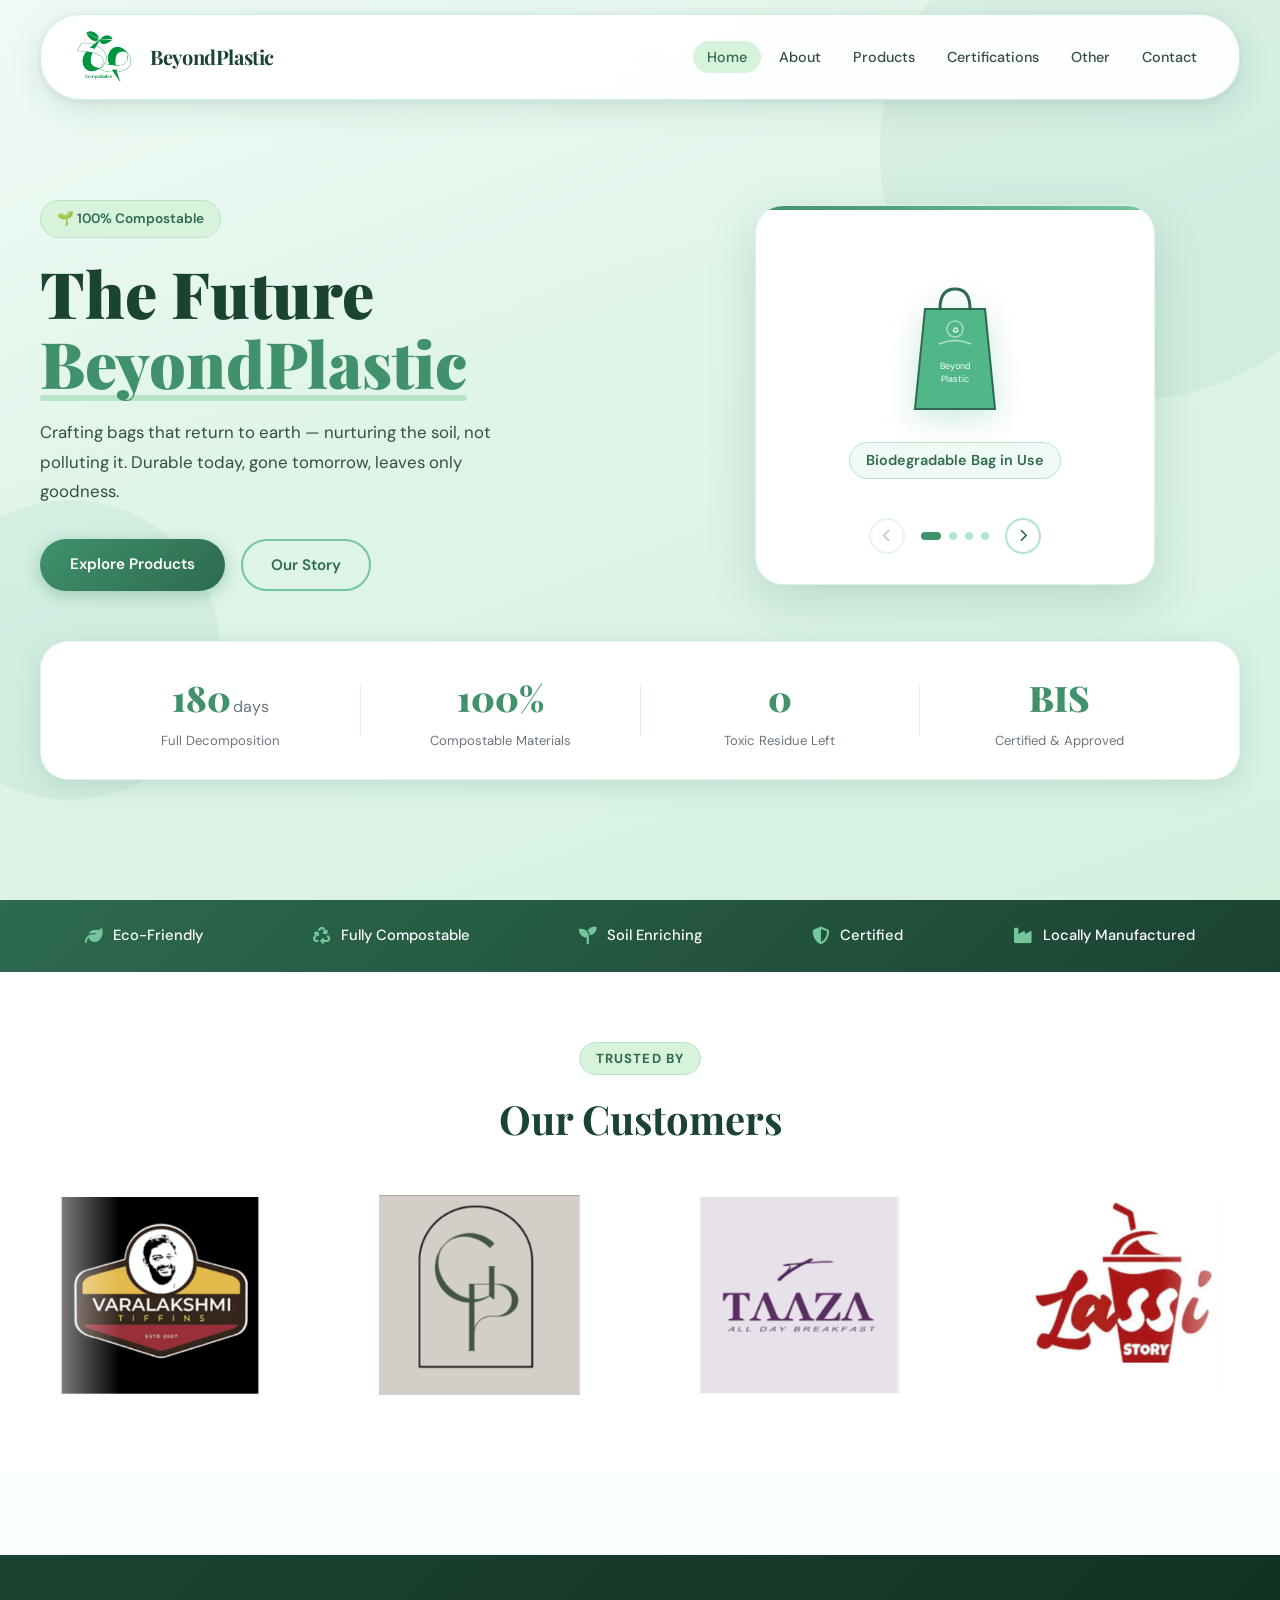
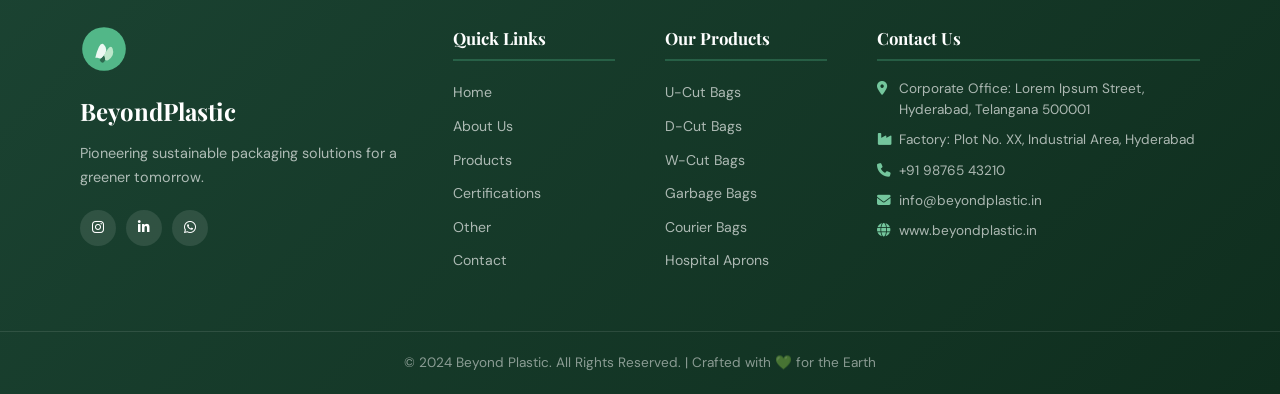
==== index.html @ a20b9568 "Readme Update" ====
<!DOCTYPE html>
<html lang="en">
<head>
  <meta charset="UTF-8" />
  <meta name="viewport" content="width=device-width, initial-scale=1.0"/>
  <title>BeyondPlastic – Compostable Bags</title>
  <link rel="stylesheet" href="css/style.css"/>
  <link rel="stylesheet" href="css/home.css"/>
  <link href="https://fonts.googleapis.com/css2?family=Playfair+Display:wght@400;700;900&family=DM+Sans:wght@300;400;500;600&display=swap" rel="stylesheet"/>
  <link rel="stylesheet" href="https://cdnjs.cloudflare.com/ajax/libs/font-awesome/6.5.0/css/all.min.css"/>
</head>
<body>

  <!-- FLOATING NAVBAR -->
  <nav class="navbar" id="navbar">
    <div class="nav-brand">
      <div class="nav-logo">
        <img src="../images/logo.png" alt="Beyond Plastic Logo" style="height:60px; width:auto; border-radius: 50%; "/>
      </div>
      <span class="nav-company-name">BeyondPlastic</span>
    </div>
    <ul class="nav-links">
      <li><a href="index.html" class="active">Home</a></li>
      <li><a href="pages/about.html">About</a></li>
      <li><a href="pages/products.html">Products</a></li>
      <li><a href="pages/certifications.html">Certifications</a></li>
      <li><a href="pages/other.html">Other</a></li>
      <li><a href="pages/contact.html">Contact</a></li>
    </ul>
    <div class="nav-hamburger" id="hamburger">
      <span></span><span></span><span></span>
    </div>
  </nav>

  <!-- HOME HERO + ANIMATION -->
  <section class="hero-section">
    <div class="hero-bg-shapes">
      <div class="shape shape1"></div>
      <div class="shape shape2"></div>
      <div class="shape shape3"></div>
    </div>

    <div class="hero-content">
      <div class="hero-text">
        <p class="hero-tag">🌱 100% Compostable</p>
        <h1 class="hero-title">The Future<br/><span>BeyondPlastic</span></h1>
        <p class="hero-sub">Crafting bags that return to earth — nurturing the soil, not polluting it. Durable today, gone tomorrow, leaves only goodness.</p>
        <div class="hero-cta">
          <a href="pages/products.html" class="btn-primary">Explore Products</a>
          <a href="pages/about.html" class="btn-outline">Our Story</a>
        </div>
      </div>

      <div class="hero-animation">
        <div class="anim-scene" id="animScene">
          <!-- Stage 1: Bag in use -->
          <div class="anim-stage stage-use" id="stage1">
            <div class="bag-wrapper">
              <svg class="bag-svg" viewBox="0 0 120 150" xmlns="http://www.w3.org/2000/svg">
                <path d="M30 40 L20 140 L100 140 L90 40 Z" fill="#52b788" stroke="#2d6a4f" stroke-width="2" rx="4"/>
                <path d="M45 40 Q45 20 60 20 Q75 20 75 40" fill="none" stroke="#2d6a4f" stroke-width="3" stroke-linecap="round"/>
                <text x="60" y="100" text-anchor="middle" font-size="9" fill="white" font-family="DM Sans">Beyond</text>
                <text x="60" y="113" text-anchor="middle" font-size="9" fill="white" font-family="DM Sans">Plastic</text>
                <path d="M44 75 Q60 68 76 75" fill="none" stroke="white" stroke-width="1.5" opacity="0.6"/>
                <circle cx="60" cy="60" r="8" fill="none" stroke="white" stroke-width="1.5" opacity="0.5"/>
                <text x="60" y="64" text-anchor="middle" font-size="8" fill="white">♻</text>
              </svg>
            </div>
            <p class="stage-label">Biodegradable Bag in Use</p>
          </div>

          <!-- Stage 2: Being buried/composted -->
          <div class="anim-stage stage-compost hidden" id="stage2">
            <div class="soil-scene">
              <div class="soil-top"></div>
              <div class="bag-buried">
                <svg viewBox="0 0 80 100" xmlns="http://www.w3.org/2000/svg" class="bag-small">
                  <path d="M20 25 L12 90 L68 90 L60 25 Z" fill="#52b788" opacity="0.7" stroke="#2d6a4f" stroke-width="1.5"/>
                  <path d="M30 25 Q30 12 40 12 Q50 12 50 25" fill="none" stroke="#2d6a4f" stroke-width="2"/>
                </svg>
              </div>
              <div class="soil-cover"></div>
              <div class="microbes">
                <span class="microbe">🦠</span>
                <span class="microbe">🦠</span>
                <span class="microbe">🦠</span>
              </div>
            </div>
            <p class="stage-label">Composting Underground…</p>
          </div>

          <!-- Stage 3: Breaking down -->
          <div class="anim-stage stage-break hidden" id="stage3">
            <div class="fragments-wrapper">
              <div class="fragment f1"></div>
              <div class="fragment f2"></div>
              <div class="fragment f3"></div>
              <div class="fragment f4"></div>
              <div class="fragment f5"></div>
              <div class="fragment f6"></div>
            </div>
            <p class="stage-label">Breaking Down Naturally</p>
          </div>

          <!-- Stage 4: Plant grows -->
          <div class="anim-stage stage-grow hidden" id="stage4">
            <div class="grow-scene">
              <div class="ground-strip"></div>
              <div class="plant-grow">
                <div class="stem"></div>
                <div class="leaf leaf-left"></div>
                <div class="leaf leaf-right"></div>
                <div class="leaf leaf-top"></div>
                <div class="flower"></div>
              </div>
              <div class="soil-particles">
                <span>🌍</span>
              </div>
            </div>
            <p class="stage-label">Nutrients Enrich the Soil 🌱</p>
          </div>

          <div class="anim-controls">
            <button class="anim-btn" id="animPrev" disabled><i class="fas fa-chevron-left"></i></button>
            <div class="anim-dots">
              <span class="dot active" data-stage="0"></span>
              <span class="dot" data-stage="1"></span>
              <span class="dot" data-stage="2"></span>
              <span class="dot" data-stage="3"></span>
            </div>
            <button class="anim-btn" id="animNext"><i class="fas fa-chevron-right"></i></button>
          </div>
        </div>
      </div>
    </div>

    <div class="hero-stats">
      <div class="stat">
        <span class="stat-num">180</span><span class="stat-unit">days</span>
        <p>Full Decomposition</p>
      </div>
      <div class="stat-divider"></div>
      <div class="stat">
        <span class="stat-num">100%</span>
        <p>Compostable Materials</p>
      </div>
      <div class="stat-divider"></div>
      <div class="stat">
        <span class="stat-num">0</span>
        <p>Toxic Residue Left</p>
      </div>
      <div class="stat-divider"></div>
      <div class="stat">
        <span class="stat-num">BIS</span>
        <p>Certified & Approved</p>
      </div>
    </div>
  </section>

  <!-- QUICK INTRO STRIP -->
  <section class="strip-section">
    <div class="strip-items">
      <div class="strip-item"><i class="fas fa-leaf"></i><span>Eco-Friendly</span></div>
      <div class="strip-item"><i class="fas fa-recycle"></i><span>Fully Compostable</span></div>
      <div class="strip-item"><i class="fas fa-seedling"></i><span>Soil Enriching</span></div>
      <div class="strip-item"><i class="fas fa-shield-alt"></i><span>Certified</span></div>
      <div class="strip-item"><i class="fas fa-industry"></i><span>Locally Manufactured</span></div>
    </div>
  </section>

  <!-- TRUSTED CUSTOMERS MARQUEE -->
  <!--
  =====================================================================
  HOW TO ADD CUSTOMER LOGOS:
  =====================================================================
  1. Save your customer logo image to: images/customers/
     (Create this folder inside your beyond-plastic/images/ folder)

  2. Copy ONE of the logo-item blocks below and paste it inside BOTH
     .marquee-track divs (the section uses two identical tracks
     side-by-side so the scroll loops seamlessly).

  TEMPLATE:
  <div class="logo-item">
    <img src="images/customers/YOUR-LOGO.png" alt="Customer Name"/>
  </div>

  3. Paste the same block in both .marquee-track divs.
     No other code changes needed — the scroll adjusts automatically.
  =====================================================================
  -->
  <section class="customers-section">
    <div class="customers-header">
      <span class="customers-tag">Trusted By</span>
      <h2>Our Customers</h2>
    </div>

    <div class="marquee-wrapper">
      <!-- Fade edges -->
      <div class="marquee-fade marquee-fade-left"></div>
      <div class="marquee-fade marquee-fade-right"></div>

      <div class="marquee-viewport">
        <!-- Track 1 -->
        <div class="marquee-track" id="marqueeTrack1">
          <div class="logo-item"><img src="./images/customers/Screenshot 2026-03-14 at 9.10.25 PM.png" alt="Customer 1" onerror="this.closest('.logo-item').querySelector('.logo-fallback').style.display='flex'; this.style.display='none'"/><div class="logo-fallback">Customer 1</div></div>
          <div class="logo-item"><img src="./images/customers/Screenshot 2026-03-15 at 11.33.48 AM.png" alt="Customer 2" onerror="this.closest('.logo-item').querySelector('.logo-fallback').style.display='flex'; this.style.display='none'"/><div class="logo-fallback">Customer 2</div></div>
          <div class="logo-item"><img src="./images/customers/Screenshot 2026-03-15 at 11.33.56 AM.png" alt="Customer 3" onerror="this.closest('.logo-item').querySelector('.logo-fallback').style.display='flex'; this.style.display='none'"/><div class="logo-fallback">Customer 3</div></div>
          <div class="logo-item"><img src="./images/customers/Screenshot 2026-03-15 at 11.34.05 AM.png" alt="Customer 4" onerror="this.closest('.logo-item').querySelector('.logo-fallback').style.display='flex'; this.style.display='none'"/><div class="logo-fallback">Customer 4</div></div>
          <div class="logo-item"><img src="images/customers/customer-5.png" alt="Customer 5" onerror="this.closest('.logo-item').querySelector('.logo-fallback').style.display='flex'; this.style.display='none'"/><div class="logo-fallback">Customer 5</div></div>
          <!-- <div class="logo-item"><img src="images/customers/customer-6.png" alt="Customer 6" onerror="this.closest('.logo-item').querySelector('.logo-fallback').style.display='flex'; this.style.display='none'"/><div class="logo-fallback">Customer 6</div></div>
          <div class="logo-item"><img src="images/customers/customer-7.png" alt="Customer 7" onerror="this.closest('.logo-item').querySelector('.logo-fallback').style.display='flex'; this.style.display='none'"/><div class="logo-fallback">Customer 7</div></div>
          <div class="logo-item"><img src="images/customers/customer-8.png" alt="Customer 8" onerror="this.closest('.logo-item').querySelector('.logo-fallback').style.display='flex'; this.style.display='none'"/><div class="logo-fallback">Customer 8</div></div> -->
        </div>
        <!-- Track 2 (duplicate for seamless loop) -->
        <div class="marquee-track" id="marqueeTrack2" aria-hidden="true">
          <div class="logo-item"><img src="./images/customers/Screenshot 2026-03-14 at 9.10.25 PM.png" alt="Customer 1" onerror="this.closest('.logo-item').querySelector('.logo-fallback').style.display='flex'; this.style.display='none'"/><div class="logo-fallback">Customer 1</div></div>
          <div class="logo-item"><img src="./images/customers/Screenshot 2026-03-15 at 11.33.48 AM.png" alt="Customer 2" onerror="this.closest('.logo-item').querySelector('.logo-fallback').style.display='flex'; this.style.display='none'"/><div class="logo-fallback">Customer 2</div></div>
          <div class="logo-item"><img src="./images/customers/Screenshot 2026-03-15 at 11.33.56 AM.png" alt="Customer 3" onerror="this.closest('.logo-item').querySelector('.logo-fallback').style.display='flex'; this.style.display='none'"/><div class="logo-fallback">Customer 3</div></div>
          <div class="logo-item"><img src="./images/customers/Screenshot 2026-03-15 at 11.34.05 AM.png" alt="Customer 4" onerror="this.closest('.logo-item').querySelector('.logo-fallback').style.display='flex'; this.style.display='none'"/><div class="logo-fallback">Customer 4</div></div>
          <div class="logo-item"><img src="images/customers/customer-5.png" alt="Customer 5" onerror="this.closest('.logo-item').querySelector('.logo-fallback').style.display='flex'; this.style.display='none'"/><div class="logo-fallback">Customer 5</div></div>
          <!-- <div class="logo-item"><img src="images/customers/customer-6.png" alt="Customer 6" onerror="this.closest('.logo-item').querySelector('.logo-fallback').style.display='flex'; this.style.display='none'"/><div class="logo-fallback">Customer 6</div></div>
          <div class="logo-item"><img src="images/customers/customer-7.png" alt="Customer 7" onerror="this.closest('.logo-item').querySelector('.logo-fallback').style.display='flex'; this.style.display='none'"/><div class="logo-fallback">Customer 7</div></div>
          <div class="logo-item"><img src="images/customers/customer-8.png" alt="Customer 8" onerror="this.closest('.logo-item').querySelector('.logo-fallback').style.display='flex'; this.style.display='none'"/><div class="logo-fallback">Customer 8</div></div> -->
        </div>
      </div>
    </div>
  </section>

  <!-- FOOTER -->
  <footer class="footer">
    <div class="footer-inner">
      <div class="footer-brand">
        <div class="footer-logo">
          <svg viewBox="0 0 44 44" fill="none" xmlns="http://www.w3.org/2000/svg">
            <circle cx="22" cy="22" r="20" fill="#52b788"/>
            <path d="M14 30 Q18 14 22 18 Q26 22 22 28 Q20 32 16 30" fill="#fff" opacity="0.9"/>
            <path d="M22 28 Q28 16 30 22 Q32 28 26 32 Q22 34 22 28" fill="#d8f3dc" opacity="0.8"/>
            <path d="M18 32 Q20 36 22 34 Q24 32 22 28" fill="#2d6a4f"/>
          </svg>
        </div>
        <h3>BeyondPlastic</h3>
        <p>Pioneering sustainable packaging solutions for a greener tomorrow.</p>
        <div class="footer-social">
          <!-- <a href="#"><i class="fab fa-facebook-f"></i></a> -->
          <a href="#"><i class="fab fa-instagram"></i></a>
          <a href="#"><i class="fab fa-linkedin-in"></i></a>
          <a href="#"><i class="fab fa-whatsapp"></i></a>
        </div>
      </div>

      <div class="footer-links">
        <h4>Quick Links</h4>
        <ul>
          <li><a href="index.html">Home</a></li>
          <li><a href="pages/about.html">About Us</a></li>
          <li><a href="pages/products.html">Products</a></li>
          <li><a href="pages/certifications.html">Certifications</a></li>
          <li><a href="pages/other.html">Other</a></li>
          <li><a href="pages/contact.html">Contact</a></li>
        </ul>
      </div>

      <div class="footer-products">
        <h4>Our Products</h4>
        <ul>
          <li><a href="pages/products.html">U-Cut Bags</a></li>
          <li><a href="pages/products.html">D-Cut Bags</a></li>
          <li><a href="pages/products.html">W-Cut Bags</a></li>
          <li><a href="pages/products.html">Garbage Bags</a></li>
          <li><a href="pages/products.html">Courier Bags</a></li>
          <li><a href="pages/products.html">Hospital Aprons</a></li>
        </ul>
      </div>

      <div class="footer-contact">
        <h4>Contact Us</h4>
        <p><i class="fas fa-map-marker-alt"></i> Corporate Office: Lorem Ipsum Street, Hyderabad, Telangana 500001</p>
        <p><i class="fas fa-industry"></i> Factory: Plot No. XX, Industrial Area, Hyderabad</p>
        <p><i class="fas fa-phone"></i> +91 98765 43210</p>
        <p><i class="fas fa-envelope"></i> info@beyondplastic.in</p>
        <p><i class="fas fa-globe"></i> www.beyondplastic.in</p>
      </div>
    </div>
    <div class="footer-bottom">
      <p>© 2024 Beyond Plastic. All Rights Reserved. | Crafted with 💚 for the Earth</p>
    </div>
  </footer>

  <script src="js/main.js"></script>
  <script src="js/home-anim.js"></script>
</body>
</html>
---- css/style.css ----
/* =============================================
   BEYOND PLASTIC — Global Styles
   ============================================= */

:root {
  --green-dark:   #1b4332;
  --green-mid:    #2d6a4f;
  --green-main:   #40916c;
  --green-light:  #52b788;
  --green-pale:   #74c69d;
  --green-pastel: #b7e4c7;
  --green-bg:     #d8f3dc;
  --green-cream:  #f0faf4;
  --earth-brown:  #7c5c3a;
  --earth-light:  #c9a87c;
  --text-dark:    #1a2e1f;
  --text-mid:     #344e41;
  --text-light:   #6c757d;
  --white:        #ffffff;
  --off-white:    #f8fffe;
  --shadow-sm:    0 2px 8px rgba(45,106,79,0.12);
  --shadow-md:    0 6px 24px rgba(45,106,79,0.15);
  --shadow-lg:    0 16px 48px rgba(45,106,79,0.18);
  --radius-sm:    8px;
  --radius-md:    16px;
  --radius-lg:    28px;
  --radius-xl:    40px;
  --font-display: 'Playfair Display', serif;
  --font-body:    'DM Sans', sans-serif;
  --transition:   0.3s cubic-bezier(0.4, 0, 0.2, 1);
}

*, *::before, *::after { box-sizing: border-box; margin: 0; padding: 0; }

html { scroll-behavior: smooth; font-size: 16px; }

body {
  font-family: var(--font-body);
  color: var(--text-dark);
  background: var(--off-white);
  overflow-x: hidden;
  line-height: 1.6;
}

a { text-decoration: none; color: inherit; }
ul { list-style: none; }
img { max-width: 100%; display: block; }

/* =============================================
   FLOATING NAVBAR
   ============================================= */

.navbar {
  position: fixed;
  top: 14px;
  left: 50%;
  transform: translateX(-50%);
  width: calc(100% - 40px);
  max-width: 1200px;
  z-index: 1000;
  display: flex;
  align-items: center;
  justify-content: space-between;
  padding: 12px 28px;
  background: rgba(255, 255, 255, 0.92);
  backdrop-filter: blur(16px);
  -webkit-backdrop-filter: blur(16px);
  border-radius: var(--radius-xl);
  border: 1px solid rgba(82, 183, 136, 0.25);
  box-shadow: 0 8px 32px rgba(45,106,79,0.14), 0 2px 8px rgba(45,106,79,0.08);
  transition: var(--transition);
}

.navbar.scrolled {
  background: rgba(255, 255, 255, 0.97);
  box-shadow: var(--shadow-lg);
}

.nav-brand {
  display: flex;
  align-items: center;
  gap: 10px;
  flex-shrink: 0;
}

.nav-logo svg {
  width: 40px;
  height: 40px;
  filter: drop-shadow(0 2px 4px rgba(45,106,79,0.2));
}

.nav-company-name {
  font-family: var(--font-display);
  font-size: 1.25rem;
  font-weight: 700;
  color: var(--green-dark);
  letter-spacing: -0.02em;
  white-space: nowrap;
}

.nav-links {
  display: flex;
  align-items: center;
  gap: 4px;
}

.nav-links li a {
  font-size: 0.9rem;
  font-weight: 500;
  color: var(--text-mid);
  padding: 7px 14px;
  border-radius: 50px;
  transition: var(--transition);
  white-space: nowrap;
}

.nav-links li a:hover,
.nav-links li a.active {
  background: var(--green-bg);
  color: var(--green-mid);
}

.nav-hamburger {
  display: none;
  flex-direction: column;
  gap: 5px;
  cursor: pointer;
  padding: 4px;
}

.nav-hamburger span {
  display: block;
  width: 22px;
  height: 2px;
  background: var(--green-dark);
  border-radius: 2px;
  transition: var(--transition);
}

/* =============================================
   BUTTONS
   ============================================= */

.btn-primary {
  display: inline-block;
  background: linear-gradient(135deg, var(--green-main), var(--green-mid));
  color: white;
  padding: 13px 30px;
  border-radius: 50px;
  font-weight: 600;
  font-size: 0.95rem;
  box-shadow: 0 4px 16px rgba(64,145,108,0.4);
  transition: var(--transition);
  border: none;
  cursor: pointer;
}

.btn-primary:hover {
  transform: translateY(-2px);
  box-shadow: 0 8px 24px rgba(64,145,108,0.5);
}

.btn-outline {
  display: inline-block;
  background: transparent;
  color: var(--green-mid);
  padding: 12px 28px;
  border-radius: 50px;
  font-weight: 600;
  font-size: 0.95rem;
  border: 2px solid var(--green-pale);
  transition: var(--transition);
  cursor: pointer;
}

.btn-outline:hover {
  background: var(--green-bg);
  border-color: var(--green-main);
}

/* =============================================
   FOOTER
   ============================================= */

.footer {
  background: linear-gradient(135deg, var(--green-dark) 0%, #0f2e1e 100%);
  color: rgba(255,255,255,0.85);
  padding: 70px 0 0;
  margin-top: 80px;
}

.footer-inner {
  max-width: 1200px;
  margin: 0 auto;
  padding: 0 40px;
  display: grid;
  grid-template-columns: 2fr 1fr 1fr 2fr;
  gap: 50px;
}

.footer-brand .footer-logo svg {
  width: 48px;
  height: 48px;
  margin-bottom: 12px;
}

.footer-brand h3 {
  font-family: var(--font-display);
  font-size: 1.5rem;
  color: white;
  margin-bottom: 10px;
}

.footer-brand p {
  font-size: 0.9rem;
  line-height: 1.7;
  color: rgba(255,255,255,0.65);
  margin-bottom: 20px;
}

.footer-social {
  display: flex;
  gap: 10px;
}

.footer-social a {
  width: 36px;
  height: 36px;
  border-radius: 50%;
  background: rgba(255,255,255,0.1);
  display: flex;
  align-items: center;
  justify-content: center;
  color: white;
  font-size: 0.85rem;
  transition: var(--transition);
}

.footer-social a:hover {
  background: var(--green-light);
  transform: translateY(-2px);
}

.footer-links h4, .footer-products h4, .footer-contact h4 {
  font-family: var(--font-display);
  font-size: 1.05rem;
  color: white;
  margin-bottom: 18px;
  padding-bottom: 8px;
  border-bottom: 2px solid rgba(82,183,136,0.3);
}

.footer-links ul li, .footer-products ul li {
  margin-bottom: 8px;
}

.footer-links ul li a, .footer-products ul li a {
  font-size: 0.88rem;
  color: rgba(255,255,255,0.65);
  transition: var(--transition);
}

.footer-links ul li a:hover, .footer-products ul li a:hover {
  color: var(--green-pale);
  padding-left: 4px;
}

.footer-contact p {
  font-size: 0.85rem;
  color: rgba(255,255,255,0.65);
  margin-bottom: 10px;
  display: flex;
  gap: 8px;
  align-items: flex-start;
  line-height: 1.5;
}

.footer-contact p i {
  color: var(--green-pale);
  margin-top: 3px;
  flex-shrink: 0;
  width: 14px;
}

.footer-bottom {
  margin-top: 50px;
  padding: 20px 40px;
  text-align: center;
  border-top: 1px solid rgba(255,255,255,0.1);
  font-size: 0.85rem;
  color: rgba(255,255,255,0.5);
}

/* =============================================
   SECTION SEPARATOR
   ============================================= */

.section-separator {
  text-align: center;
  padding: 60px 20px 10px;
  position: relative;
}

.section-separator::before,
.section-separator::after {
  content: '';
  position: absolute;
  top: 50%;
  width: 35%;
  height: 1px;
  background: linear-gradient(to right, transparent, var(--green-pale));
}

.section-separator::before { left: 0; }
.section-separator::after {
  right: 0;
  background: linear-gradient(to left, transparent, var(--green-pale));
}

.section-separator h2 {
  font-family: var(--font-display);
  font-size: clamp(1.8rem, 4vw, 2.8rem);
  color: var(--green-dark);
  position: relative;
  display: inline-block;
}

.section-separator h2 span {
  color: var(--green-main);
}

/* =============================================
   PAGE HEADER (for inner pages)
   ============================================= */

.page-header {
  padding: 140px 40px 60px;
  text-align: center;
  background: linear-gradient(160deg, var(--green-cream) 0%, #e8f8f0 100%);
  position: relative;
  overflow: hidden;
}

.page-header::before {
  content: '';
  position: absolute;
  top: -60px; right: -60px;
  width: 300px; height: 300px;
  border-radius: 50%;
  background: radial-gradient(circle, rgba(82,183,136,0.12), transparent 70%);
}

.page-header h1 {
  font-family: var(--font-display);
  font-size: clamp(2rem, 5vw, 3.5rem);
  color: var(--green-dark);
  margin-bottom: 14px;
}

.page-header p {
  font-size: 1.05rem;
  color: var(--text-light);
  max-width: 560px;
  margin: 0 auto;
}

/* =============================================
   RESPONSIVE
   ============================================= */

@media (max-width: 900px) {
  .navbar { padding: 12px 20px; }
  .nav-links { display: none; position: absolute; top: calc(100% + 12px); left: 0; right: 0;
    background: white; border-radius: var(--radius-md); box-shadow: var(--shadow-md);
    flex-direction: column; padding: 16px; gap: 4px; border: 1px solid var(--green-bg); }
  .nav-links.open { display: flex; }
  .nav-hamburger { display: flex; }
  .footer-inner { grid-template-columns: 1fr 1fr; gap: 30px; }
}

@media (max-width: 600px) {
  .footer-inner { grid-template-columns: 1fr; }
  .page-header { padding: 120px 24px 40px; }
}
---- css/home.css ----
/* =============================================
   HOME PAGE STYLES
   ============================================= */

.hero-section {
  min-height: 100vh;
  display: flex;
  flex-direction: column;
  justify-content: center;
  background: linear-gradient(160deg, #f0faf4 0%, #e0f5ea 40%, #d4f1e0 100%);
  padding: 120px 40px 40px;
  position: relative;
  overflow: hidden;
}

.hero-bg-shapes { position: absolute; inset: 0; pointer-events: none; }

.shape {
  position: absolute;
  border-radius: 50%;
  opacity: 0.07;
  background: var(--green-main);
  animation: floatShape 8s ease-in-out infinite;
}

.shape1 { width: 500px; height: 500px; top: -100px; right: -100px; animation-delay: 0s; }
.shape2 { width: 300px; height: 300px; bottom: 100px; left: -80px; animation-delay: 3s; }
.shape3 { width: 200px; height: 200px; top: 40%; right: 20%; animation-delay: 6s; }

@keyframes floatShape {
  0%, 100% { transform: translateY(0) scale(1); }
  50% { transform: translateY(-20px) scale(1.04); }
}

.hero-content {
  max-width: 1200px;
  margin: 0 auto;
  width: 100%;
  display: grid;
  grid-template-columns: 1fr 1fr;
  gap: 60px;
  align-items: center;
}

.hero-tag {
  display: inline-flex;
  align-items: center;
  gap: 8px;
  background: var(--green-bg);
  color: var(--green-mid);
  padding: 7px 16px;
  border-radius: 50px;
  font-size: 0.85rem;
  font-weight: 600;
  margin-bottom: 20px;
  border: 1px solid var(--green-pastel);
  animation: fadeInUp 0.6s ease both;
}

.hero-title {
  font-family: var(--font-display);
  font-size: clamp(2.5rem, 5vw, 4rem);
  font-weight: 900;
  color: var(--green-dark);
  line-height: 1.1;
  margin-bottom: 20px;
  animation: fadeInUp 0.6s ease 0.1s both;
}

.hero-title span {
  color: var(--green-main);
  position: relative;
}

.hero-title span::after {
  content: '';
  position: absolute;
  bottom: 4px;
  left: 0;
  width: 100%;
  height: 6px;
  background: var(--green-pastel);
  z-index: -1;
  border-radius: 3px;
}

.hero-sub {
  font-size: 1.05rem;
  color: var(--text-mid);
  line-height: 1.75;
  margin-bottom: 32px;
  max-width: 480px;
  animation: fadeInUp 0.6s ease 0.2s both;
}

.hero-cta {
  display: flex;
  gap: 16px;
  flex-wrap: wrap;
  animation: fadeInUp 0.6s ease 0.3s both;
}

/* =============================================
   ANIMATION SCENE
   ============================================= */

.hero-animation {
  display: flex;
  justify-content: center;
  align-items: center;
  animation: fadeInUp 0.8s ease 0.2s both;
}

.anim-scene {
  background: white;
  border-radius: var(--radius-lg);
  padding: 40px 30px 30px;
  box-shadow: var(--shadow-lg);
  width: 100%;
  max-width: 400px;
  min-height: 380px;
  display: flex;
  flex-direction: column;
  align-items: center;
  justify-content: space-between;
  border: 1px solid rgba(82,183,136,0.2);
  position: relative;
  overflow: hidden;
}

.anim-scene::before {
  content: '';
  position: absolute;
  top: 0; left: 0; right: 0;
  height: 4px;
  background: linear-gradient(90deg, var(--green-main), var(--green-pale), var(--green-main));
  background-size: 200% 100%;
  animation: shimmer 2s linear infinite;
}

@keyframes shimmer {
  0% { background-position: 200% 0; }
  100% { background-position: -200% 0; }
}

.anim-stage {
  width: 100%;
  flex: 1;
  display: flex;
  flex-direction: column;
  align-items: center;
  justify-content: center;
  gap: 16px;
  animation: stageIn 0.5s ease both;
}

.anim-stage.hidden { display: none; }

@keyframes stageIn {
  from { opacity: 0; transform: scale(0.92); }
  to { opacity: 1; transform: scale(1); }
}

.stage-label {
  font-size: 0.9rem;
  font-weight: 600;
  color: var(--green-mid);
  text-align: center;
  background: var(--green-cream);
  padding: 6px 16px;
  border-radius: 50px;
  border: 1px solid var(--green-pastel);
}

/* Stage 1 — Bag */
.bag-wrapper { animation: bagFloat 2.5s ease-in-out infinite; }

@keyframes bagFloat {
  0%, 100% { transform: translateY(0); }
  50% { transform: translateY(-10px); }
}

.bag-svg { width: 120px; height: 150px; filter: drop-shadow(0 8px 16px rgba(82,183,136,0.3)); }

/* Stage 2 — Composting */
.soil-scene {
  width: 220px;
  height: 180px;
  position: relative;
  display: flex;
  flex-direction: column;
  align-items: center;
}

.soil-top {
  width: 220px;
  height: 20px;
  background: linear-gradient(#7c5c3a, #5a3e28);
  border-radius: 10px 10px 0 0;
}

.bag-buried {
  width: 220px;
  height: 100px;
  background: linear-gradient(#6b4c32, #4a2f1a);
  display: flex;
  align-items: center;
  justify-content: center;
  position: relative;
}

.bag-small { width: 70px; opacity: 0.8; animation: pulseBag 1.5s ease-in-out infinite; }

@keyframes pulseBag { 0%,100%{opacity:0.8;transform:scale(1)} 50%{opacity:0.4;transform:scale(0.9)} }

.soil-cover {
  width: 220px;
  height: 20px;
  background: linear-gradient(#4a2f1a, #2d1a0a);
  border-radius: 0 0 10px 10px;
}

.microbes {
  display: flex;
  gap: 20px;
  margin-top: 12px;
  animation: microbeWiggle 1.2s ease-in-out infinite;
}

.microbe { font-size: 1.4rem; }
@keyframes microbeWiggle {
  0%,100%{transform:translateY(0) rotate(0)} 25%{transform:translateY(-4px) rotate(-10deg)} 75%{transform:translateY(-4px) rotate(10deg)}
}

/* Stage 3 — Fragments */
.fragments-wrapper {
  width: 200px;
  height: 160px;
  position: relative;
}

.fragment {
  position: absolute;
  background: var(--green-light);
  border-radius: var(--radius-sm);
  animation: fragmentFly 2s ease-in-out infinite;
}

.f1 { width: 50px; height: 60px; top: 20px; left: 20px; animation-delay: 0s; opacity: 0.9; }
.f2 { width: 35px; height: 45px; top: 10px; right: 30px; animation-delay: 0.3s; opacity: 0.7; background: var(--green-pale); }
.f3 { width: 28px; height: 35px; bottom: 30px; left: 50px; animation-delay: 0.6s; opacity: 0.5; }
.f4 { width: 20px; height: 25px; top: 60px; right: 20px; animation-delay: 0.9s; opacity: 0.4; }
.f5 { width: 14px; height: 18px; bottom: 20px; right: 60px; animation-delay: 1.2s; opacity: 0.3; }
.f6 { width: 10px; height: 12px; top: 80px; left: 90px; animation-delay: 1.5s; opacity: 0.2; }

@keyframes fragmentFly {
  0%,100% { transform: translateY(0) rotate(0); }
  33% { transform: translateY(-8px) rotate(5deg) scale(0.95); }
  66% { transform: translateY(4px) rotate(-3deg) scale(1.02); }
}

/* Stage 4 — Plant */
.grow-scene {
  width: 200px;
  height: 180px;
  display: flex;
  flex-direction: column;
  align-items: center;
  justify-content: flex-end;
  position: relative;
}

.ground-strip {
  width: 200px;
  height: 24px;
  background: linear-gradient(to bottom, #7c5c3a, #5a3e28);
  border-radius: 12px;
  position: absolute;
  bottom: 0;
}

.plant-grow {
  position: absolute;
  bottom: 20px;
  display: flex;
  flex-direction: column;
  align-items: center;
}

.stem {
  width: 6px;
  height: 80px;
  background: linear-gradient(to top, #40916c, #52b788);
  border-radius: 3px;
  animation: stemGrow 1s ease-out both;
  transform-origin: bottom center;
}

@keyframes stemGrow {
  from { transform: scaleY(0); }
  to { transform: scaleY(1); }
}

.leaf {
  position: absolute;
  width: 34px;
  height: 22px;
  background: linear-gradient(135deg, #52b788, #74c69d);
  border-radius: 50% 10% 50% 10%;
  animation: leafAppear 0.5s ease both;
}

.leaf-left { left: -36px; bottom: 30px; transform: rotate(-30deg); animation-delay: 0.4s; }
.leaf-right { right: -36px; bottom: 20px; transform: rotate(30deg) scaleX(-1); animation-delay: 0.6s; }
.leaf-top { bottom: 50px; left: -16px; transform: rotate(-15deg); animation-delay: 0.8s; width: 28px; height: 18px; }

@keyframes leafAppear {
  from { opacity: 0; transform: scale(0) rotate(-60deg); }
  to { opacity: 1; }
}

.flower {
  position: absolute;
  top: -14px;
  font-size: 1.6rem;
  animation: flowerBoom 0.6s ease 1s both;
}

@keyframes flowerBoom {
  from { opacity: 0; transform: scale(0) rotate(-45deg); }
  to { opacity: 1; transform: scale(1) rotate(0); }
}

.soil-particles { font-size: 1.5rem; position: absolute; bottom: 26px; }

/* CONTROLS */
.anim-controls {
  display: flex;
  align-items: center;
  gap: 16px;
  margin-top: 16px;
  width: 100%;
  justify-content: center;
}

.anim-btn {
  width: 36px;
  height: 36px;
  border-radius: 50%;
  border: 2px solid var(--green-pastel);
  background: white;
  color: var(--green-mid);
  cursor: pointer;
  display: flex;
  align-items: center;
  justify-content: center;
  transition: var(--transition);
  font-size: 0.8rem;
}

.anim-btn:hover:not(:disabled) {
  background: var(--green-bg);
  border-color: var(--green-main);
}

.anim-btn:disabled {
  opacity: 0.35;
  cursor: not-allowed;
}

.anim-dots { display: flex; gap: 8px; }

.dot {
  width: 8px;
  height: 8px;
  border-radius: 50%;
  background: var(--green-pastel);
  cursor: pointer;
  transition: var(--transition);
}

.dot.active {
  background: var(--green-main);
  width: 20px;
  border-radius: 4px;
}

/* =============================================
   STATS STRIP
   ============================================= */

.hero-stats {
  max-width: 1200px;
  margin: 50px auto 0;
  width: 100%;
  display: flex;
  align-items: center;
  background: white;
  border-radius: var(--radius-lg);
  padding: 28px 40px;
  box-shadow: var(--shadow-md);
  border: 1px solid rgba(82,183,136,0.15);
  animation: fadeInUp 0.8s ease 0.5s both;
}

.stat {
  flex: 1;
  text-align: center;
}

.stat-num {
  font-family: var(--font-display);
  font-size: 2.2rem;
  font-weight: 900;
  color: var(--green-main);
}

.stat-unit {
  font-size: 1rem;
  color: var(--text-light);
  margin-left: 2px;
}

.stat p {
  font-size: 0.82rem;
  color: var(--text-light);
  margin-top: 4px;
}

.stat-divider {
  width: 1px;
  height: 50px;
  background: var(--green-bg);
}

/* =============================================
   STRIP SECTION
   ============================================= */

.strip-section {
  background: linear-gradient(135deg, var(--green-mid), var(--green-dark));
  padding: 24px 40px;
  margin: 0;
}

.strip-items {
  max-width: 1200px;
  margin: 0 auto;
  display: flex;
  align-items: center;
  justify-content: space-around;
  gap: 20px;
  flex-wrap: wrap;
}

.strip-item {
  display: flex;
  align-items: center;
  gap: 10px;
  color: white;
  font-weight: 500;
  font-size: 0.92rem;
}

.strip-item i {
  color: var(--green-pale);
  font-size: 1.1rem;
}

/* =============================================
   KEYFRAMES COMMON
   ============================================= */

@keyframes fadeInUp {
  from { opacity: 0; transform: translateY(24px); }
  to { opacity: 1; transform: translateY(0); }
}

/* =============================================
   RESPONSIVE
   ============================================= */

@media (max-width: 900px) {
  .hero-content { grid-template-columns: 1fr; gap: 40px; }
  .hero-section { padding: 110px 24px 40px; }
  .hero-stats { flex-direction: column; gap: 20px; }
  .stat-divider { width: 100%; height: 1px; }
}

/* =============================================
   TRUSTED CUSTOMERS MARQUEE
   ============================================= */

.customers-section {
  padding: 70px 0 80px;
  background: white;
  overflow: hidden;
}

.customers-header {
  text-align: center;
  margin-bottom: 44px;
  padding: 0 40px;
}

.customers-tag {
  display: inline-block;
  background: var(--green-bg);
  color: var(--green-mid);
  font-size: 0.82rem;
  font-weight: 700;
  text-transform: uppercase;
  letter-spacing: 0.08em;
  padding: 5px 16px;
  border-radius: 50px;
  margin-bottom: 12px;
  border: 1px solid var(--green-pastel);
}

.customers-header h2 {
  font-family: var(--font-display);
  font-size: clamp(1.8rem, 3.5vw, 2.5rem);
  color: var(--green-dark);
  margin-bottom: 10px;
}

.customers-header p {
  font-size: 0.95rem;
  color: var(--text-light);
}

.marquee-wrapper {
  position: relative;
  width: 100%;
  overflow: hidden;
}

.marquee-fade {
  position: absolute;
  top: 0;
  bottom: 0;
  width: 120px;
  z-index: 2;
  pointer-events: none;
}

.marquee-fade-left {
  left: 0;
  background: linear-gradient(to right, white 0%, transparent 100%);
}

.marquee-fade-right {
  right: 0;
  background: linear-gradient(to left, white 0%, transparent 100%);
}

.marquee-viewport {
  display: flex;
  width: 100%;
  overflow: hidden;
}

.marquee-track {
  display: flex;
  align-items: center;
  flex-shrink: 0;
  animation: marqueeScroll 28s linear infinite;
  will-change: transform;
}

.marquee-viewport:hover .marquee-track {
  animation-play-state: paused;
}

@keyframes marqueeScroll {
  0%   { transform: translateX(0); }
  100% { transform: translateX(-100%); }
}

/* .logo-item {
  flex-shrink: 0;
  width: 300px;
  height: 200px;
  display: flex;
  align-items: center;
  justify-content: center;
  padding: 16px 28px;
  margin: 0 10px;
  background: var(--green-cream);
  border-radius: var(--radius-md);
  border: 2px solid var(--green-bg);
  transition: var(--transition);
  position: relative;
  overflow: hidden;
} */


.logo-item {
  flex-shrink: 0;
  width: 300px;
  height: 200px;
  display: flex;
  align-items: center;
  justify-content: center;
  margin: 0 10px;

  background: transparent;   /* remove green background */
  border: none;              /* remove border */
  padding: 0;                /* remove extra space */
  border-radius: 0;          /* optional */

  transition: var(--transition);
  position: relative;
  overflow: hidden;
}



.logo-item:hover {
  border-color: var(--green-pale);
  background: white;
  box-shadow: var(--shadow-sm);
  transform: translateY(-3px);
}

.logo-item img {
  max-width: 300px;
  max-height: 200px;
  width: auto;
  height: auto;
  object-fit: contain;
  filter: grayscale(40%);
  transition: var(--transition);
}

.logo-item:hover img {
  filter: grayscale(0%);
  opacity: 1;
}

.logo-fallback {
  display: none;
  align-items: center;
  justify-content: center;
  font-family: var(--font-display);
  font-size: 0.88rem;
  font-weight: 700;
  color: var(--green-mid);
  text-align: center;
  width: 100%;
  height: 100%;
}
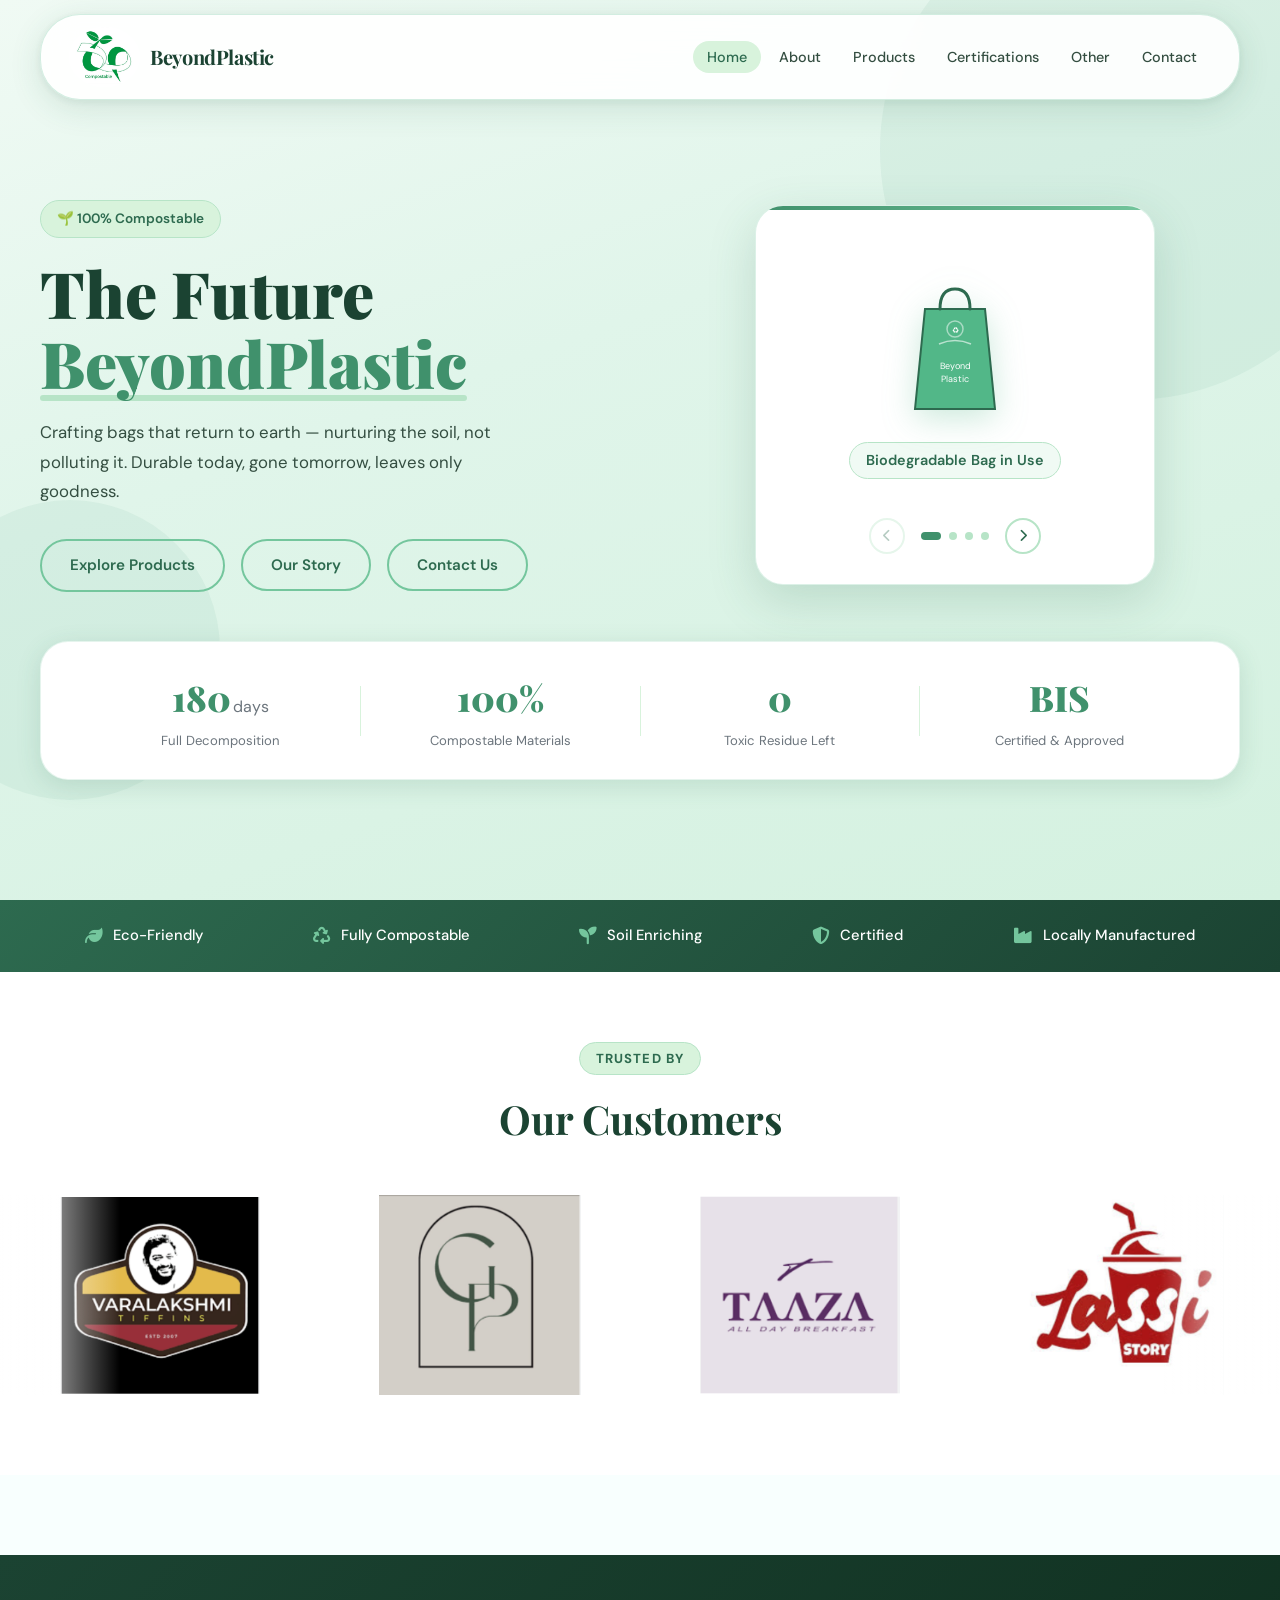
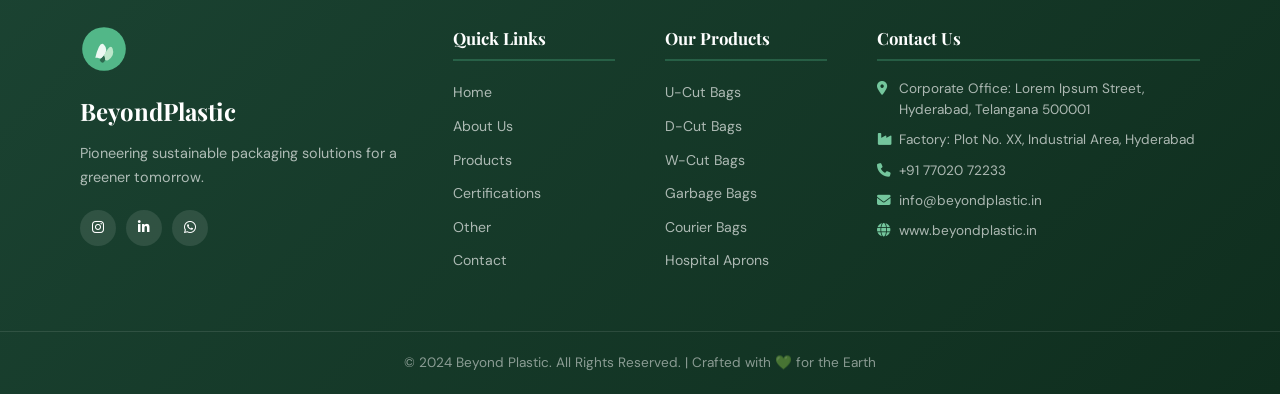
==== commit c3b6bde0: "Update" ====
--- a/index.html
+++ b/index.html
@@ -46,8 +46,9 @@
         <h1 class="hero-title">The Future<br/><span>BeyondPlastic</span></h1>
         <p class="hero-sub">Crafting bags that return to earth — nurturing the soil, not polluting it. Durable today, gone tomorrow, leaves only goodness.</p>
         <div class="hero-cta">
-          <a href="pages/products.html" class="btn-primary">Explore Products</a>
+          <a href="pages/products.html" class="btn-outline">Explore Products</a> <!-- class="btn-primary" -->
           <a href="pages/about.html" class="btn-outline">Our Story</a>
+          <a href="pages/contact.html" class="btn-outline">Contact Us</a>
         </div>
       </div>
 
@@ -244,8 +245,8 @@
         <div class="footer-social">
           <!-- <a href="#"><i class="fab fa-facebook-f"></i></a> -->
           <a href="#"><i class="fab fa-instagram"></i></a>
-          <a href="#"><i class="fab fa-linkedin-in"></i></a>
-          <a href="#"><i class="fab fa-whatsapp"></i></a>
+          <a href="https://www.linkedin.com/company/beyondplasticsolutions/"><i class="fab fa-linkedin-in"></i></a>
+          <a href="https://api.whatsapp.com/send?phone=917702072233"><i class="fab fa-whatsapp"></i></a>
         </div>
       </div>
 
@@ -277,7 +278,7 @@
         <h4>Contact Us</h4>
         <p><i class="fas fa-map-marker-alt"></i> Corporate Office: Lorem Ipsum Street, Hyderabad, Telangana 500001</p>
         <p><i class="fas fa-industry"></i> Factory: Plot No. XX, Industrial Area, Hyderabad</p>
-        <p><i class="fas fa-phone"></i> +91 98765 43210</p>
+        <p><i class="fas fa-phone"></i><a href="tel:+917702072233">+91 77020 72233</a></p>
         <p><i class="fas fa-envelope"></i> info@beyondplastic.in</p>
         <p><i class="fas fa-globe"></i> www.beyondplastic.in</p>
       </div>
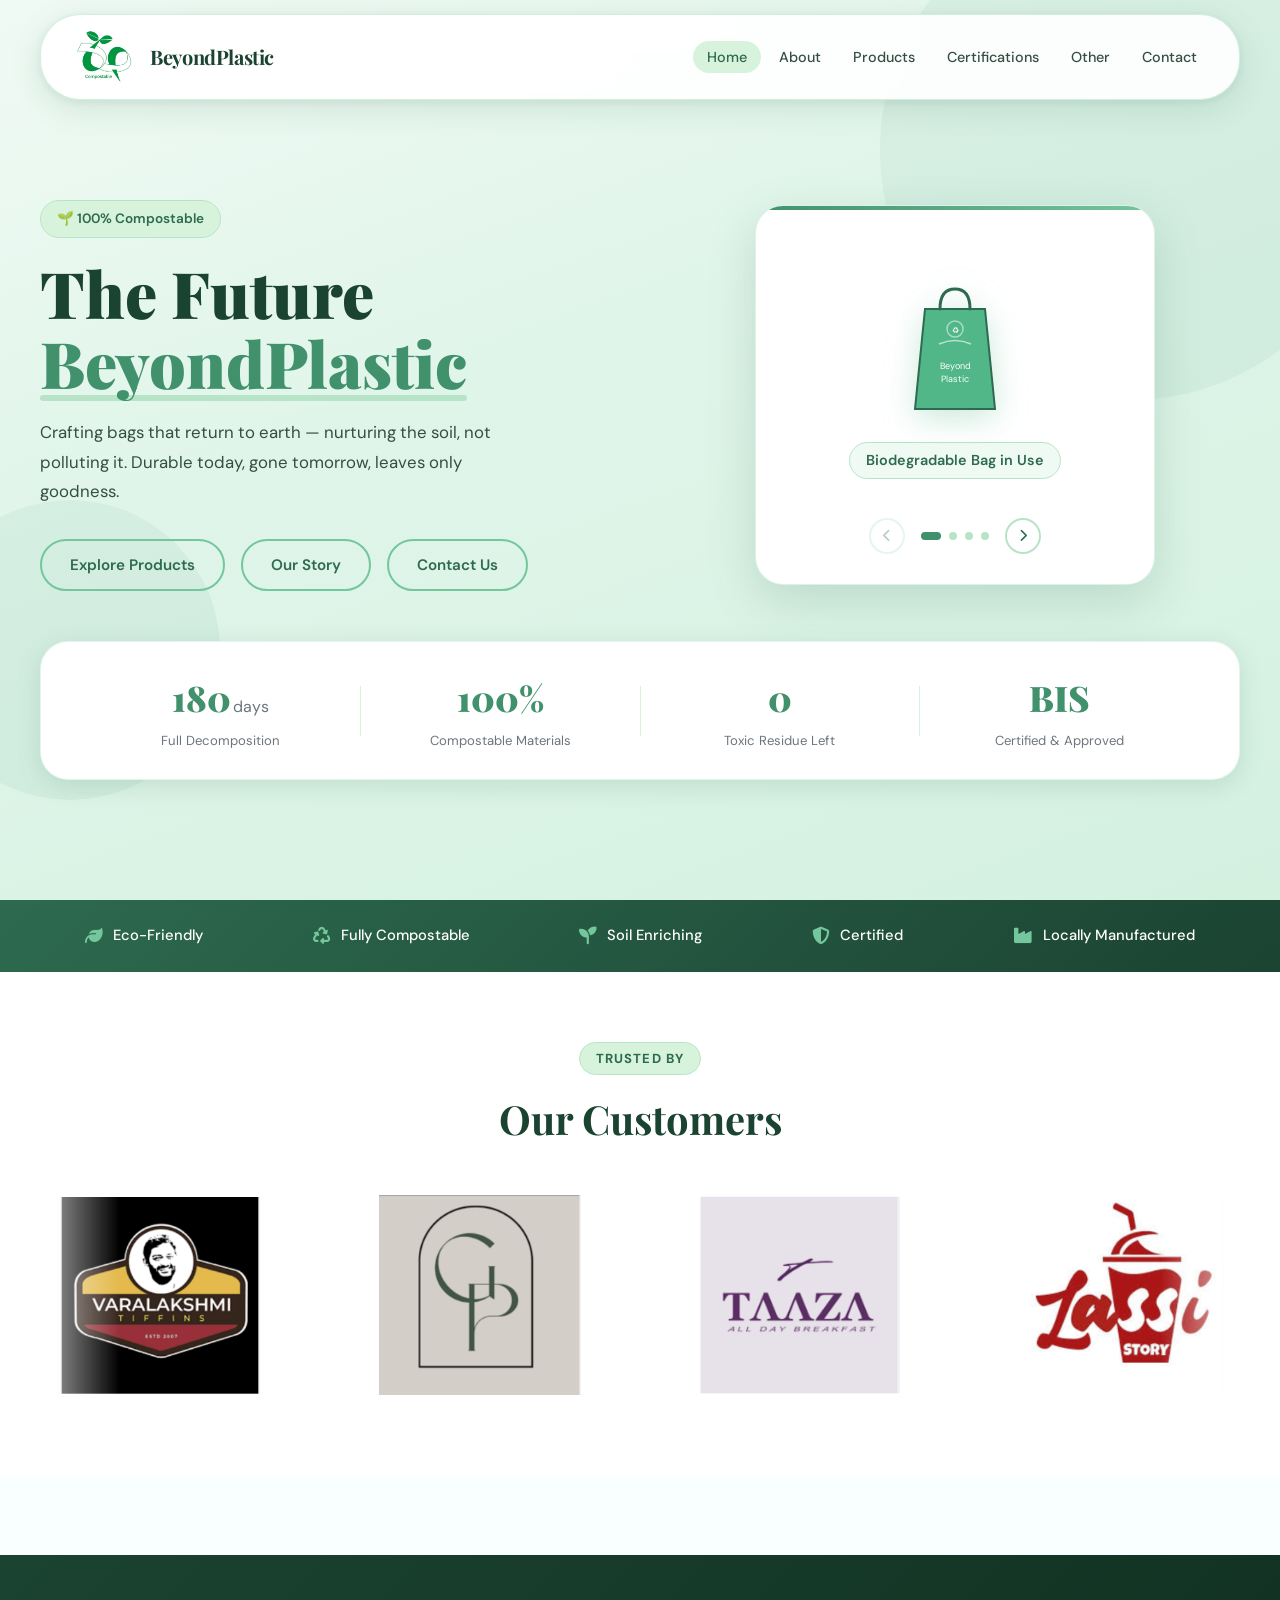
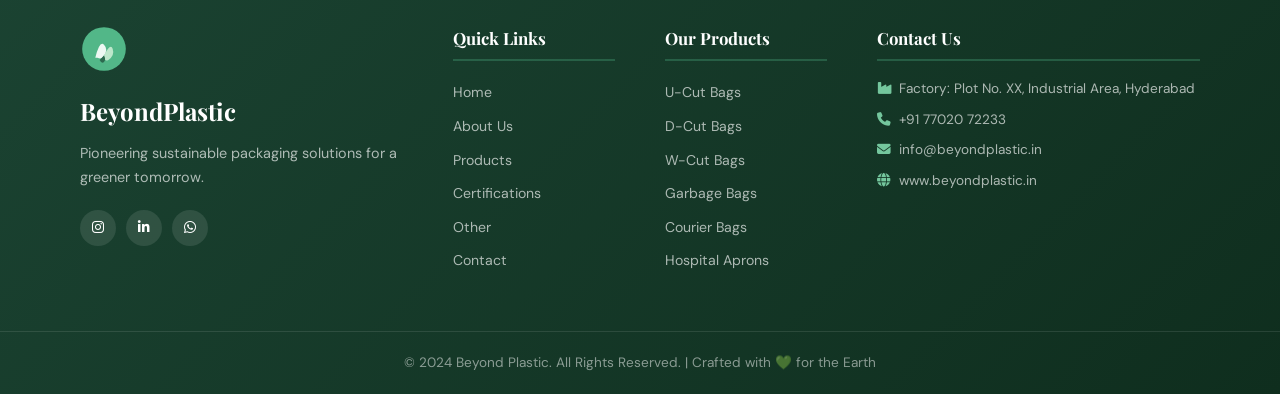
==== commit 0d7210b5: "Update" ====
--- a/index.html
+++ b/index.html
@@ -276,11 +276,11 @@
 
       <div class="footer-contact">
         <h4>Contact Us</h4>
-        <p><i class="fas fa-map-marker-alt"></i> Corporate Office: Lorem Ipsum Street, Hyderabad, Telangana 500001</p>
+        <!-- <p><i class="fas fa-map-marker-alt"></i> Corporate Office: Lorem Ipsum Street, Hyderabad, Telangana 500001</p> -->
         <p><i class="fas fa-industry"></i> Factory: Plot No. XX, Industrial Area, Hyderabad</p>
         <p><i class="fas fa-phone"></i><a href="tel:+917702072233">+91 77020 72233</a></p>
-        <p><i class="fas fa-envelope"></i> info@beyondplastic.in</p>
-        <p><i class="fas fa-globe"></i> www.beyondplastic.in</p>
+        <p><i class="fas fa-envelope"></i><a href="mailto:info@beyondplastic.in">info@beyondplastic.in</a></p>
+        <p><i class="fas fa-globe"></i><a href="http://www.beyondplastic.in" target="_blank">www.beyondplastic.in</a></p>
       </div>
     </div>
     <div class="footer-bottom">
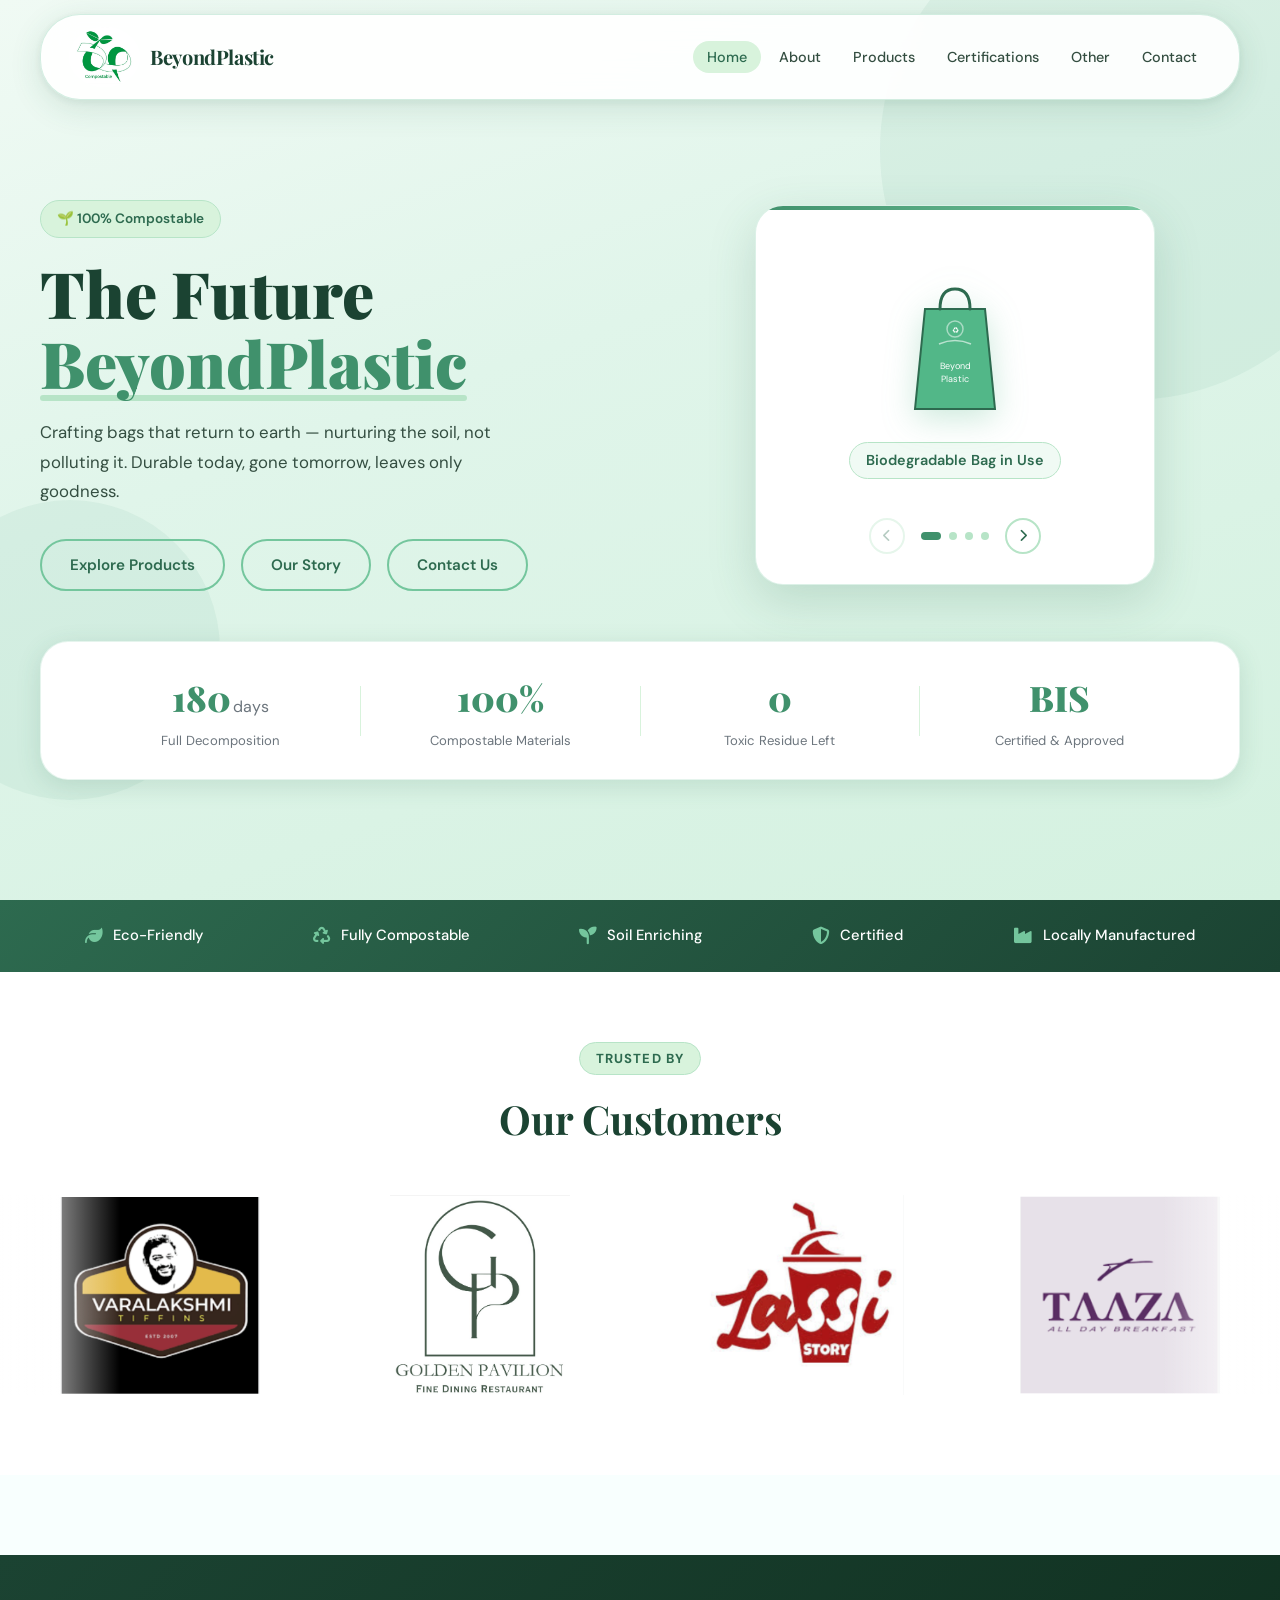
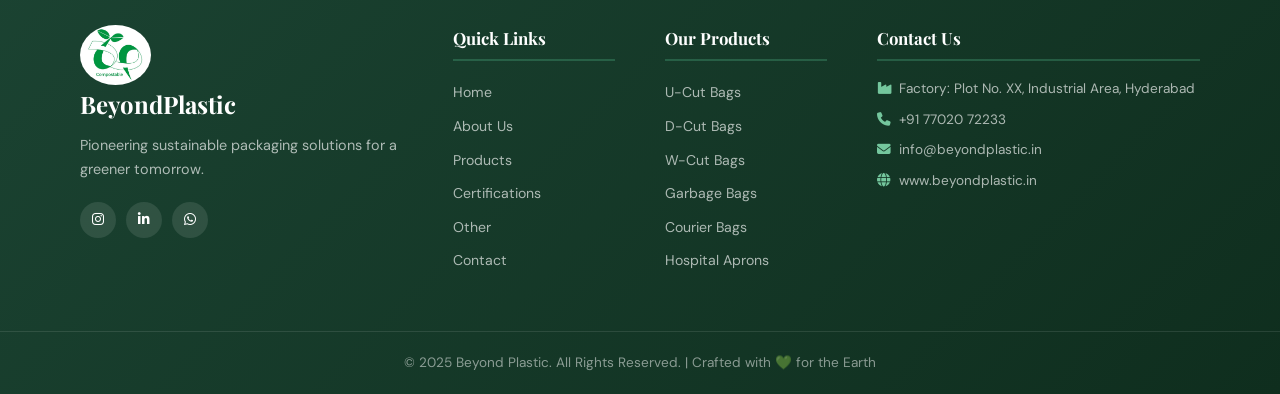
==== commit 88e73201: "Update" ====
--- a/index.html
+++ b/index.html
@@ -204,22 +204,22 @@
       <div class="marquee-viewport">
         <!-- Track 1 -->
         <div class="marquee-track" id="marqueeTrack1">
-          <div class="logo-item"><img src="./images/customers/Screenshot 2026-03-14 at 9.10.25 PM.png" alt="Customer 1" onerror="this.closest('.logo-item').querySelector('.logo-fallback').style.display='flex'; this.style.display='none'"/><div class="logo-fallback">Customer 1</div></div>
-          <div class="logo-item"><img src="./images/customers/Screenshot 2026-03-15 at 11.33.48 AM.png" alt="Customer 2" onerror="this.closest('.logo-item').querySelector('.logo-fallback').style.display='flex'; this.style.display='none'"/><div class="logo-fallback">Customer 2</div></div>
-          <div class="logo-item"><img src="./images/customers/Screenshot 2026-03-15 at 11.33.56 AM.png" alt="Customer 3" onerror="this.closest('.logo-item').querySelector('.logo-fallback').style.display='flex'; this.style.display='none'"/><div class="logo-fallback">Customer 3</div></div>
-          <div class="logo-item"><img src="./images/customers/Screenshot 2026-03-15 at 11.34.05 AM.png" alt="Customer 4" onerror="this.closest('.logo-item').querySelector('.logo-fallback').style.display='flex'; this.style.display='none'"/><div class="logo-fallback">Customer 4</div></div>
-          <div class="logo-item"><img src="images/customers/customer-5.png" alt="Customer 5" onerror="this.closest('.logo-item').querySelector('.logo-fallback').style.display='flex'; this.style.display='none'"/><div class="logo-fallback">Customer 5</div></div>
+          <div class="logo-item"><img src="./images/customers/Cust1.png" alt="Customer 1" onerror="this.closest('.logo-item').querySelector('.logo-fallback').style.display='flex'; this.style.display='none'"/><div class="logo-fallback">Customer 1</div></div>
+          <div class="logo-item"><img src="./images/customers/Cust2.png" alt="Customer 2" onerror="this.closest('.logo-item').querySelector('.logo-fallback').style.display='flex'; this.style.display='none'"/><div class="logo-fallback">Customer 2</div></div>
+          <div class="logo-item"><img src="./images/customers/Cust3.png" alt="Customer 3" onerror="this.closest('.logo-item').querySelector('.logo-fallback').style.display='flex'; this.style.display='none'"/><div class="logo-fallback">Customer 3</div></div>
+          <div class="logo-item"><img src="./images/customers/Cust4.png" alt="Customer 4" onerror="this.closest('.logo-item').querySelector('.logo-fallback').style.display='flex'; this.style.display='none'"/><div class="logo-fallback">Customer 4</div></div>
+          <!-- <div class="logo-item"><img src="images/customers/customer-5.png" alt="Customer 5" onerror="this.closest('.logo-item').querySelector('.logo-fallback').style.display='flex'; this.style.display='none'"/><div class="logo-fallback">Customer 5</div></div> -->
           <!-- <div class="logo-item"><img src="images/customers/customer-6.png" alt="Customer 6" onerror="this.closest('.logo-item').querySelector('.logo-fallback').style.display='flex'; this.style.display='none'"/><div class="logo-fallback">Customer 6</div></div>
           <div class="logo-item"><img src="images/customers/customer-7.png" alt="Customer 7" onerror="this.closest('.logo-item').querySelector('.logo-fallback').style.display='flex'; this.style.display='none'"/><div class="logo-fallback">Customer 7</div></div>
           <div class="logo-item"><img src="images/customers/customer-8.png" alt="Customer 8" onerror="this.closest('.logo-item').querySelector('.logo-fallback').style.display='flex'; this.style.display='none'"/><div class="logo-fallback">Customer 8</div></div> -->
         </div>
         <!-- Track 2 (duplicate for seamless loop) -->
         <div class="marquee-track" id="marqueeTrack2" aria-hidden="true">
-          <div class="logo-item"><img src="./images/customers/Screenshot 2026-03-14 at 9.10.25 PM.png" alt="Customer 1" onerror="this.closest('.logo-item').querySelector('.logo-fallback').style.display='flex'; this.style.display='none'"/><div class="logo-fallback">Customer 1</div></div>
-          <div class="logo-item"><img src="./images/customers/Screenshot 2026-03-15 at 11.33.48 AM.png" alt="Customer 2" onerror="this.closest('.logo-item').querySelector('.logo-fallback').style.display='flex'; this.style.display='none'"/><div class="logo-fallback">Customer 2</div></div>
-          <div class="logo-item"><img src="./images/customers/Screenshot 2026-03-15 at 11.33.56 AM.png" alt="Customer 3" onerror="this.closest('.logo-item').querySelector('.logo-fallback').style.display='flex'; this.style.display='none'"/><div class="logo-fallback">Customer 3</div></div>
-          <div class="logo-item"><img src="./images/customers/Screenshot 2026-03-15 at 11.34.05 AM.png" alt="Customer 4" onerror="this.closest('.logo-item').querySelector('.logo-fallback').style.display='flex'; this.style.display='none'"/><div class="logo-fallback">Customer 4</div></div>
-          <div class="logo-item"><img src="images/customers/customer-5.png" alt="Customer 5" onerror="this.closest('.logo-item').querySelector('.logo-fallback').style.display='flex'; this.style.display='none'"/><div class="logo-fallback">Customer 5</div></div>
+          <div class="logo-item"><img src="./images/customers/Cust1.png" alt="Customer 1" onerror="this.closest('.logo-item').querySelector('.logo-fallback').style.display='flex'; this.style.display='none'"/><div class="logo-fallback">Customer 1</div></div>
+          <div class="logo-item"><img src="./images/customers/Cust2.png" alt="Customer 2" onerror="this.closest('.logo-item').querySelector('.logo-fallback').style.display='flex'; this.style.display='none'"/><div class="logo-fallback">Customer 2</div></div>
+          <div class="logo-item"><img src="./images/customers/Cust3.png" alt="Customer 3" onerror="this.closest('.logo-item').querySelector('.logo-fallback').style.display='flex'; this.style.display='none'"/><div class="logo-fallback">Customer 3</div></div>
+          <div class="logo-item"><img src="./images/customers/Cust4.png" alt="Customer 4" onerror="this.closest('.logo-item').querySelector('.logo-fallback').style.display='flex'; this.style.display='none'"/><div class="logo-fallback">Customer 4</div></div>
+          <!-- <div class="logo-item"><img src="images/customers/customer-5.png" alt="Customer 5" onerror="this.closest('.logo-item').querySelector('.logo-fallback').style.display='flex'; this.style.display='none'"/><div class="logo-fallback">Customer 5</div></div> -->
           <!-- <div class="logo-item"><img src="images/customers/customer-6.png" alt="Customer 6" onerror="this.closest('.logo-item').querySelector('.logo-fallback').style.display='flex'; this.style.display='none'"/><div class="logo-fallback">Customer 6</div></div>
           <div class="logo-item"><img src="images/customers/customer-7.png" alt="Customer 7" onerror="this.closest('.logo-item').querySelector('.logo-fallback').style.display='flex'; this.style.display='none'"/><div class="logo-fallback">Customer 7</div></div>
           <div class="logo-item"><img src="images/customers/customer-8.png" alt="Customer 8" onerror="this.closest('.logo-item').querySelector('.logo-fallback').style.display='flex'; this.style.display='none'"/><div class="logo-fallback">Customer 8</div></div> -->
@@ -233,12 +233,7 @@
     <div class="footer-inner">
       <div class="footer-brand">
         <div class="footer-logo">
-          <svg viewBox="0 0 44 44" fill="none" xmlns="http://www.w3.org/2000/svg">
-            <circle cx="22" cy="22" r="20" fill="#52b788"/>
-            <path d="M14 30 Q18 14 22 18 Q26 22 22 28 Q20 32 16 30" fill="#fff" opacity="0.9"/>
-            <path d="M22 28 Q28 16 30 22 Q32 28 26 32 Q22 34 22 28" fill="#d8f3dc" opacity="0.8"/>
-            <path d="M18 32 Q20 36 22 34 Q24 32 22 28" fill="#2d6a4f"/>
-          </svg>
+          <img src="../images/logo.png" alt="Beyond Plastic Logo" style="height:60px; width:auto; border-radius: 50%; "/>
         </div>
         <h3>BeyondPlastic</h3>
         <p>Pioneering sustainable packaging solutions for a greener tomorrow.</p>
@@ -284,7 +279,7 @@
       </div>
     </div>
     <div class="footer-bottom">
-      <p>© 2024 Beyond Plastic. All Rights Reserved. | Crafted with 💚 for the Earth</p>
+      <p>© 2025 Beyond Plastic. All Rights Reserved. | Crafted with 💚 for the Earth</p>
     </div>
   </footer>
 
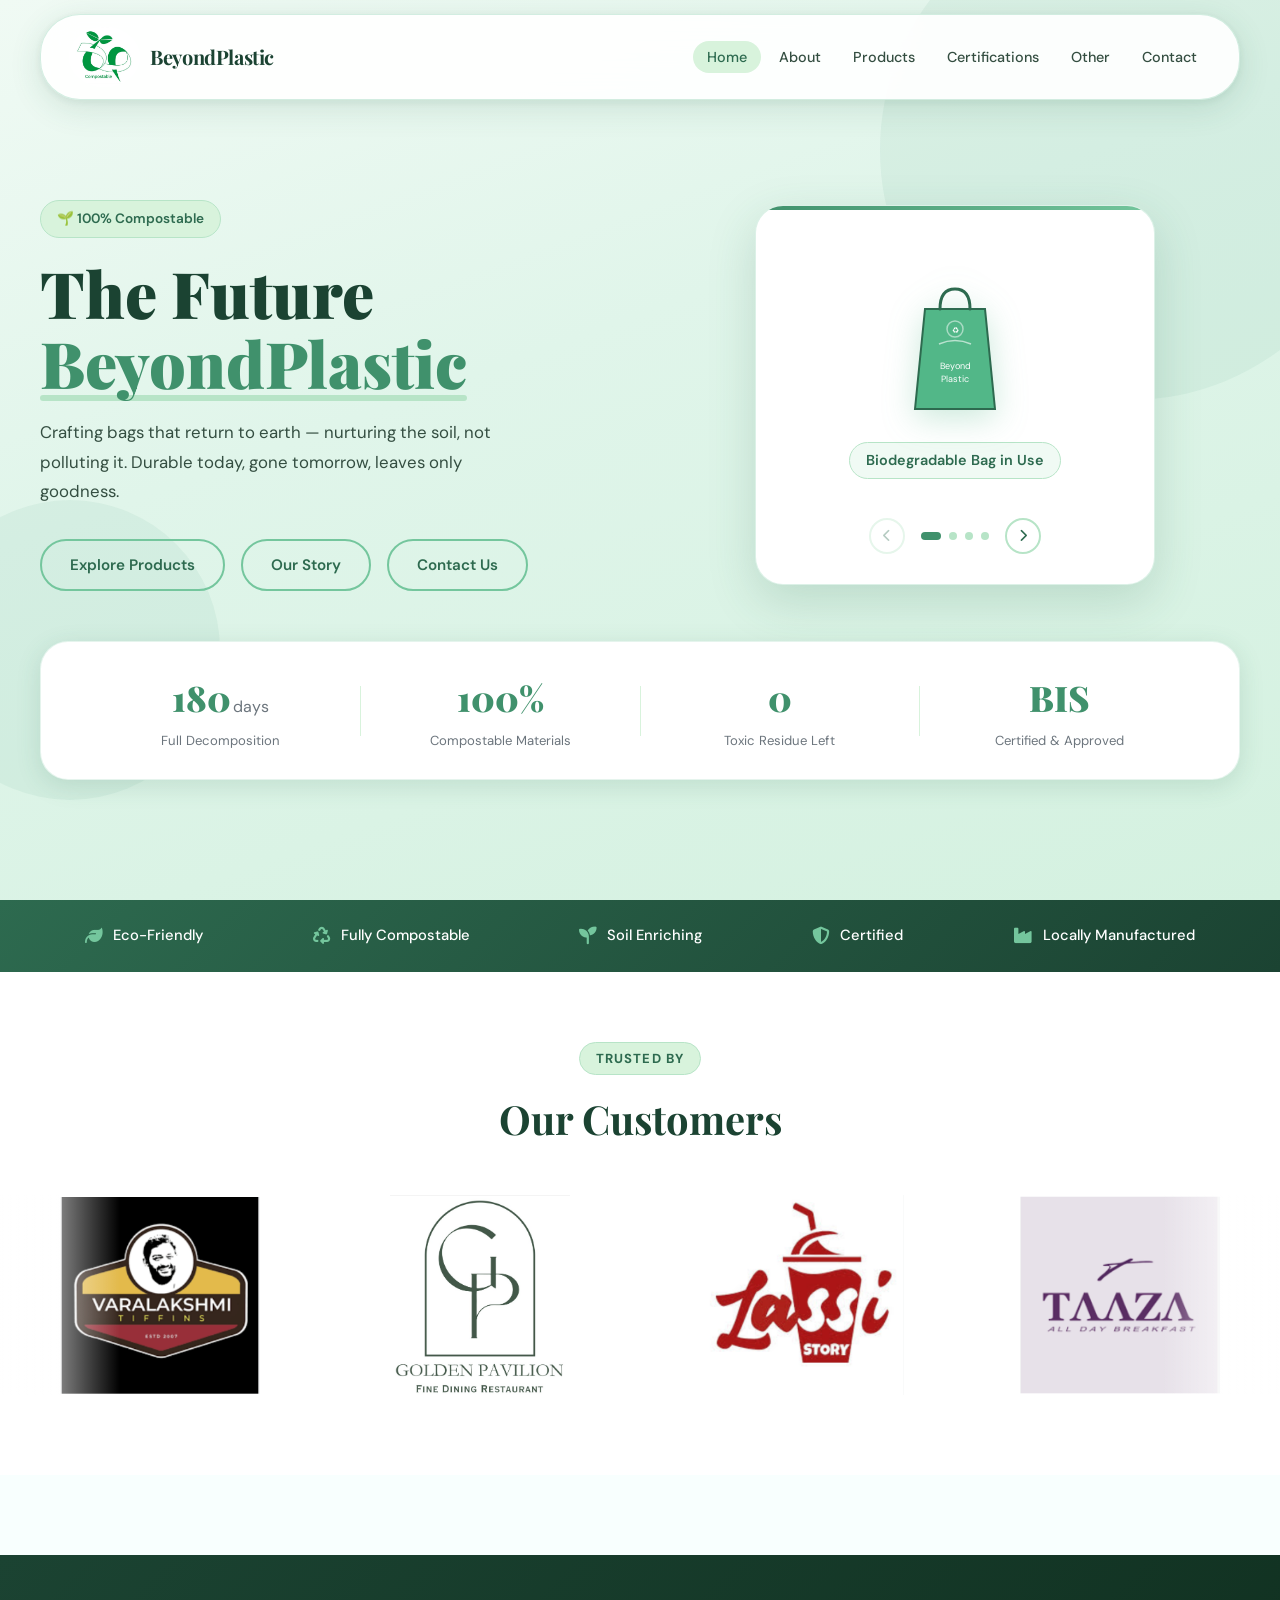
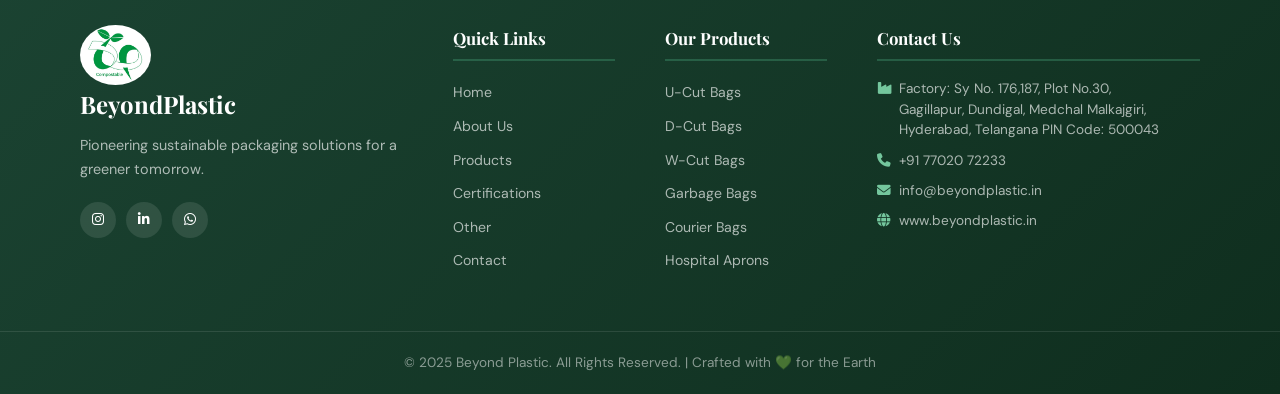
==== commit 260f972b: "Update" ====
--- a/index.html
+++ b/index.html
@@ -272,7 +272,7 @@
       <div class="footer-contact">
         <h4>Contact Us</h4>
         <!-- <p><i class="fas fa-map-marker-alt"></i> Corporate Office: Lorem Ipsum Street, Hyderabad, Telangana 500001</p> -->
-        <p><i class="fas fa-industry"></i> Factory: Plot No. XX, Industrial Area, Hyderabad</p>
+        <p><i class="fas fa-industry"></i>Factory: Sy No. 176,187, Plot No.30,<br>Gagillapur, Dundigal, Medchal Malkajgiri,<br>Hyderabad, Telangana PIN Code: 500043</p>
         <p><i class="fas fa-phone"></i><a href="tel:+917702072233">+91 77020 72233</a></p>
         <p><i class="fas fa-envelope"></i><a href="mailto:info@beyondplastic.in">info@beyondplastic.in</a></p>
         <p><i class="fas fa-globe"></i><a href="http://www.beyondplastic.in" target="_blank">www.beyondplastic.in</a></p>
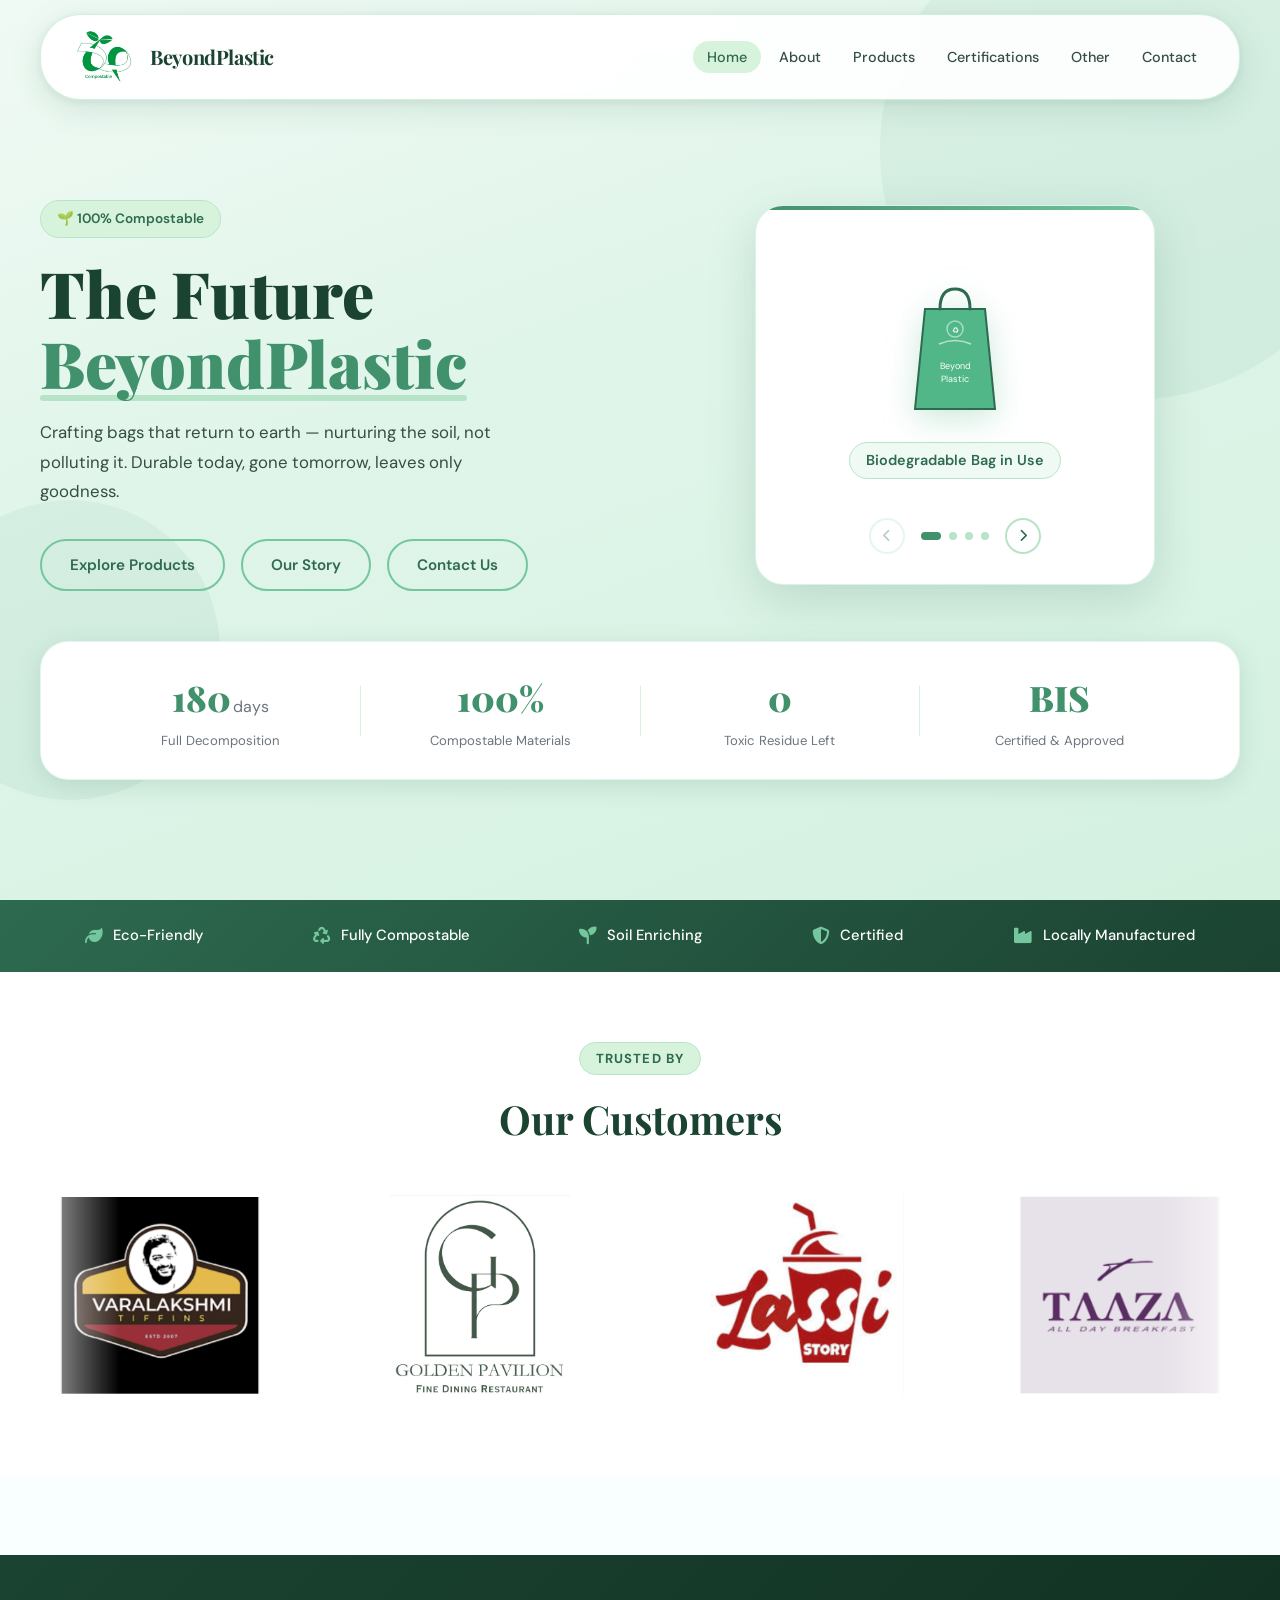
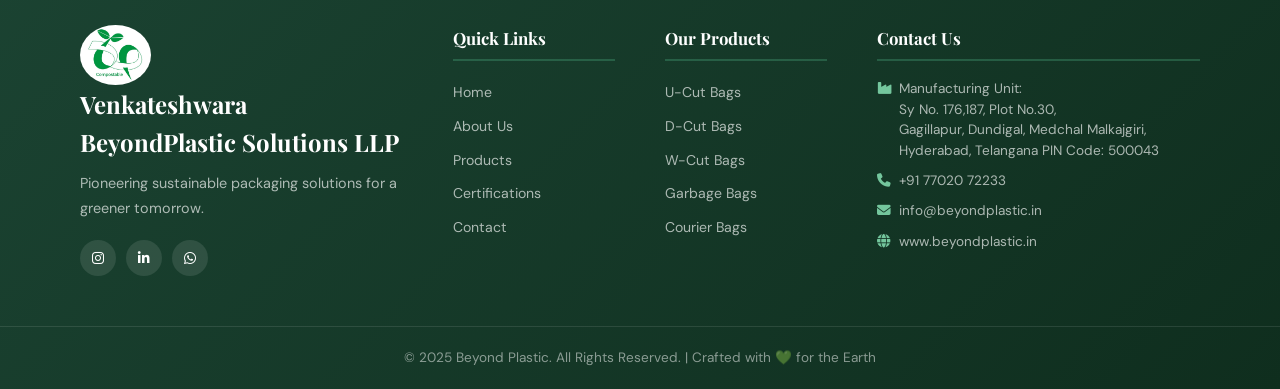
==== commit 27edc392: "Update" ====
--- a/index.html
+++ b/index.html
@@ -235,7 +235,7 @@
         <div class="footer-logo">
           <img src="../images/logo.png" alt="Beyond Plastic Logo" style="height:60px; width:auto; border-radius: 50%; "/>
         </div>
-        <h3>BeyondPlastic</h3>
+        <h3>Venkateshwara BeyondPlastic Solutions LLP</h3>
         <p>Pioneering sustainable packaging solutions for a greener tomorrow.</p>
         <div class="footer-social">
           <!-- <a href="#"><i class="fab fa-facebook-f"></i></a> -->
@@ -252,7 +252,7 @@
           <li><a href="pages/about.html">About Us</a></li>
           <li><a href="pages/products.html">Products</a></li>
           <li><a href="pages/certifications.html">Certifications</a></li>
-          <li><a href="pages/other.html">Other</a></li>
+          <!-- <li><a href="pages/other.html">Other</a></li> -->
           <li><a href="pages/contact.html">Contact</a></li>
         </ul>
       </div>
@@ -265,14 +265,14 @@
           <li><a href="pages/products.html">W-Cut Bags</a></li>
           <li><a href="pages/products.html">Garbage Bags</a></li>
           <li><a href="pages/products.html">Courier Bags</a></li>
-          <li><a href="pages/products.html">Hospital Aprons</a></li>
+          <!-- <li><a href="pages/products.html">Hospital Aprons</a></li> -->
         </ul>
       </div>
 
       <div class="footer-contact">
         <h4>Contact Us</h4>
         <!-- <p><i class="fas fa-map-marker-alt"></i> Corporate Office: Lorem Ipsum Street, Hyderabad, Telangana 500001</p> -->
-        <p><i class="fas fa-industry"></i>Factory: Sy No. 176,187, Plot No.30,<br>Gagillapur, Dundigal, Medchal Malkajgiri,<br>Hyderabad, Telangana PIN Code: 500043</p>
+        <p><i class="fas fa-industry"></i>Manufacturing Unit:<br> Sy No. 176,187, Plot No.30,<br>Gagillapur, Dundigal, Medchal Malkajgiri,<br>Hyderabad, Telangana PIN Code: 500043</p>
         <p><i class="fas fa-phone"></i><a href="tel:+917702072233">+91 77020 72233</a></p>
         <p><i class="fas fa-envelope"></i><a href="mailto:info@beyondplastic.in">info@beyondplastic.in</a></p>
         <p><i class="fas fa-globe"></i><a href="http://www.beyondplastic.in" target="_blank">www.beyondplastic.in</a></p>
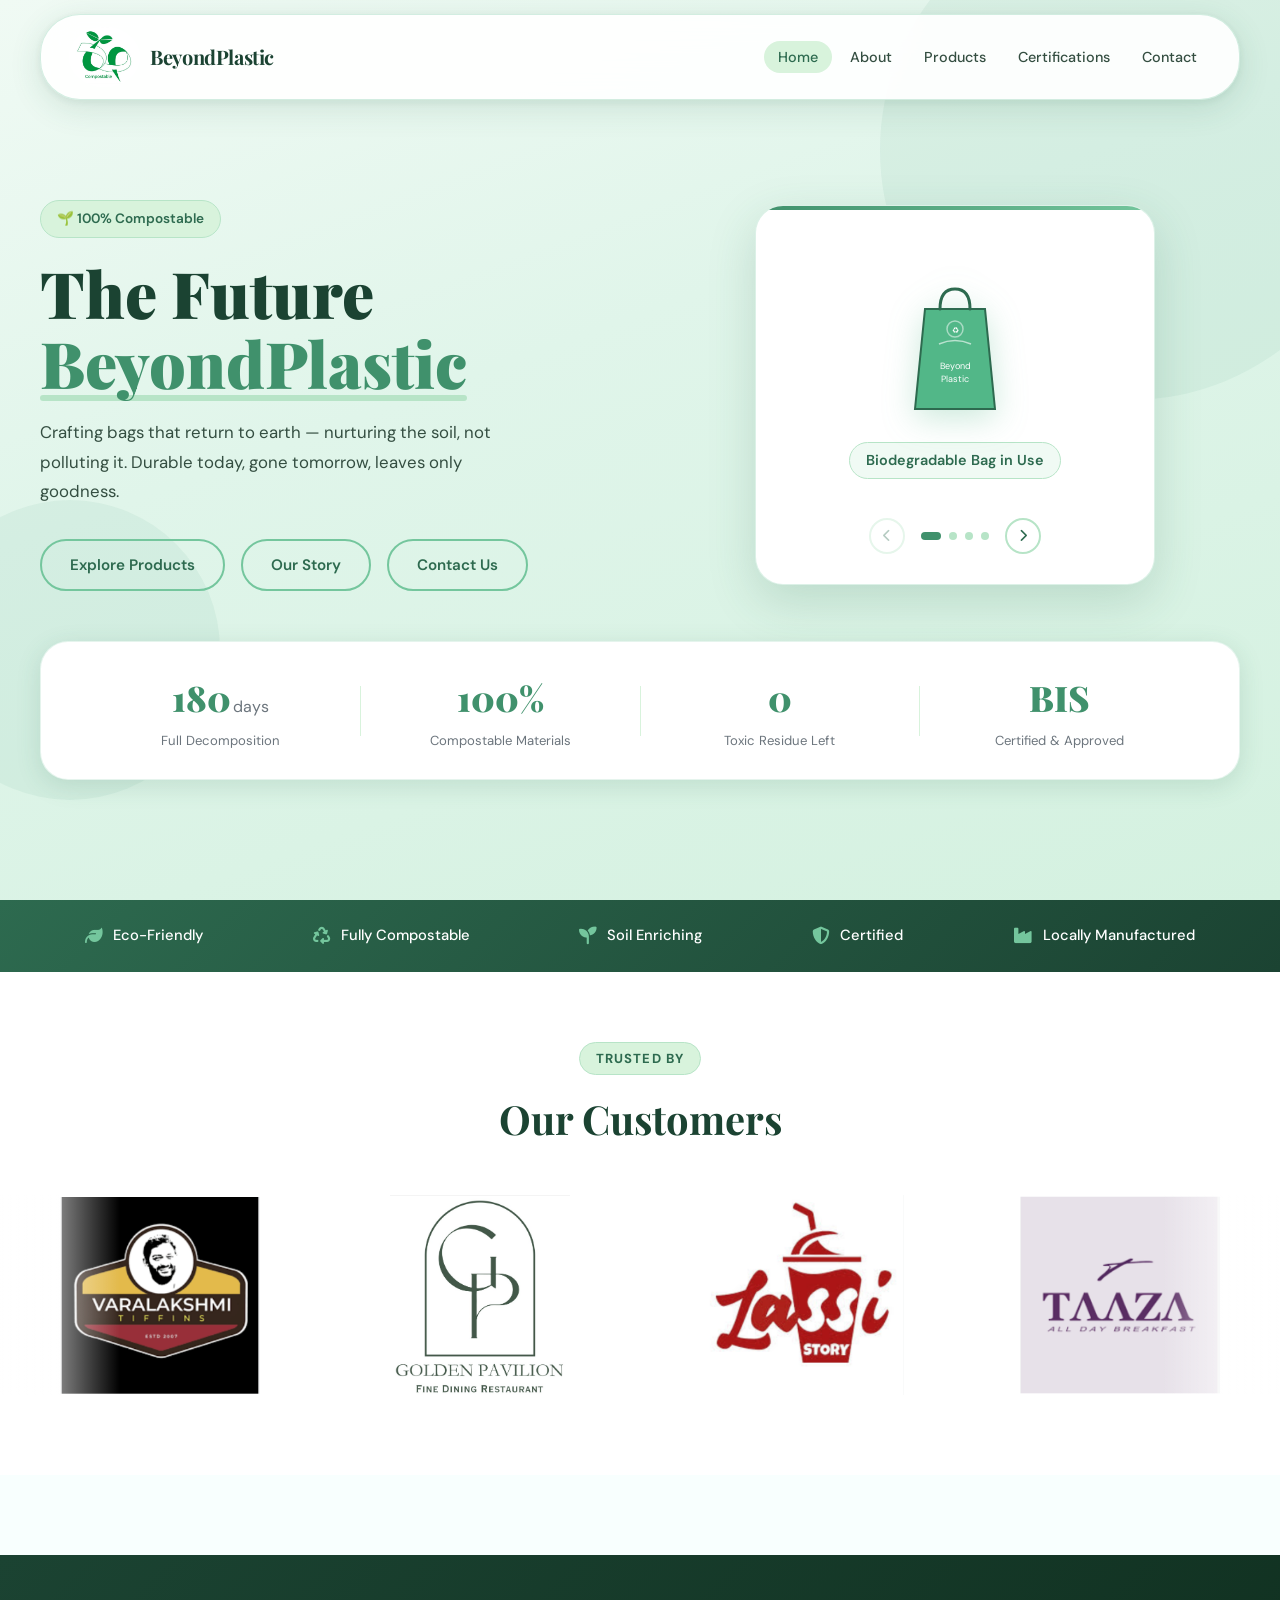
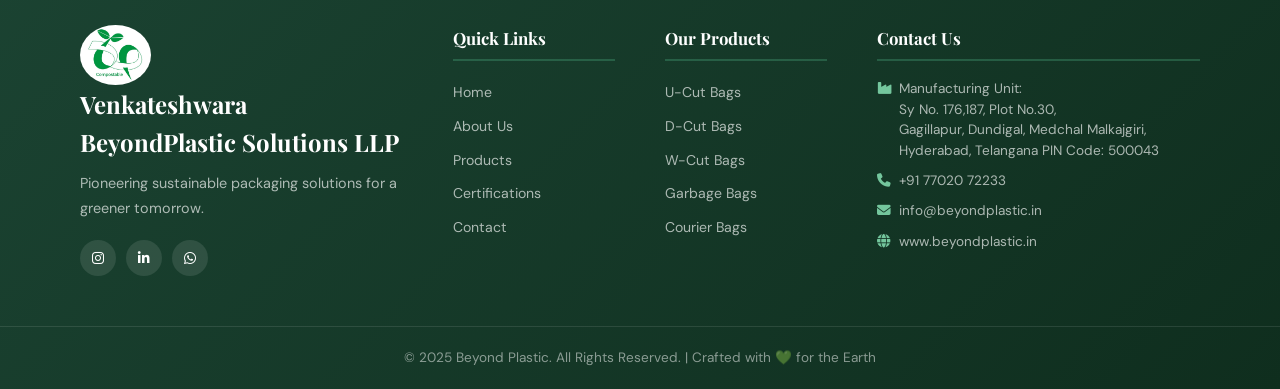
==== commit 9aa599dd: "Update" ====
--- a/index.html
+++ b/index.html
@@ -24,7 +24,7 @@
       <li><a href="pages/about.html">About</a></li>
       <li><a href="pages/products.html">Products</a></li>
       <li><a href="pages/certifications.html">Certifications</a></li>
-      <li><a href="pages/other.html">Other</a></li>
+      <!-- <li><a href="pages/other.html">Other</a></li> -->
       <li><a href="pages/contact.html">Contact</a></li>
     </ul>
     <div class="nav-hamburger" id="hamburger">
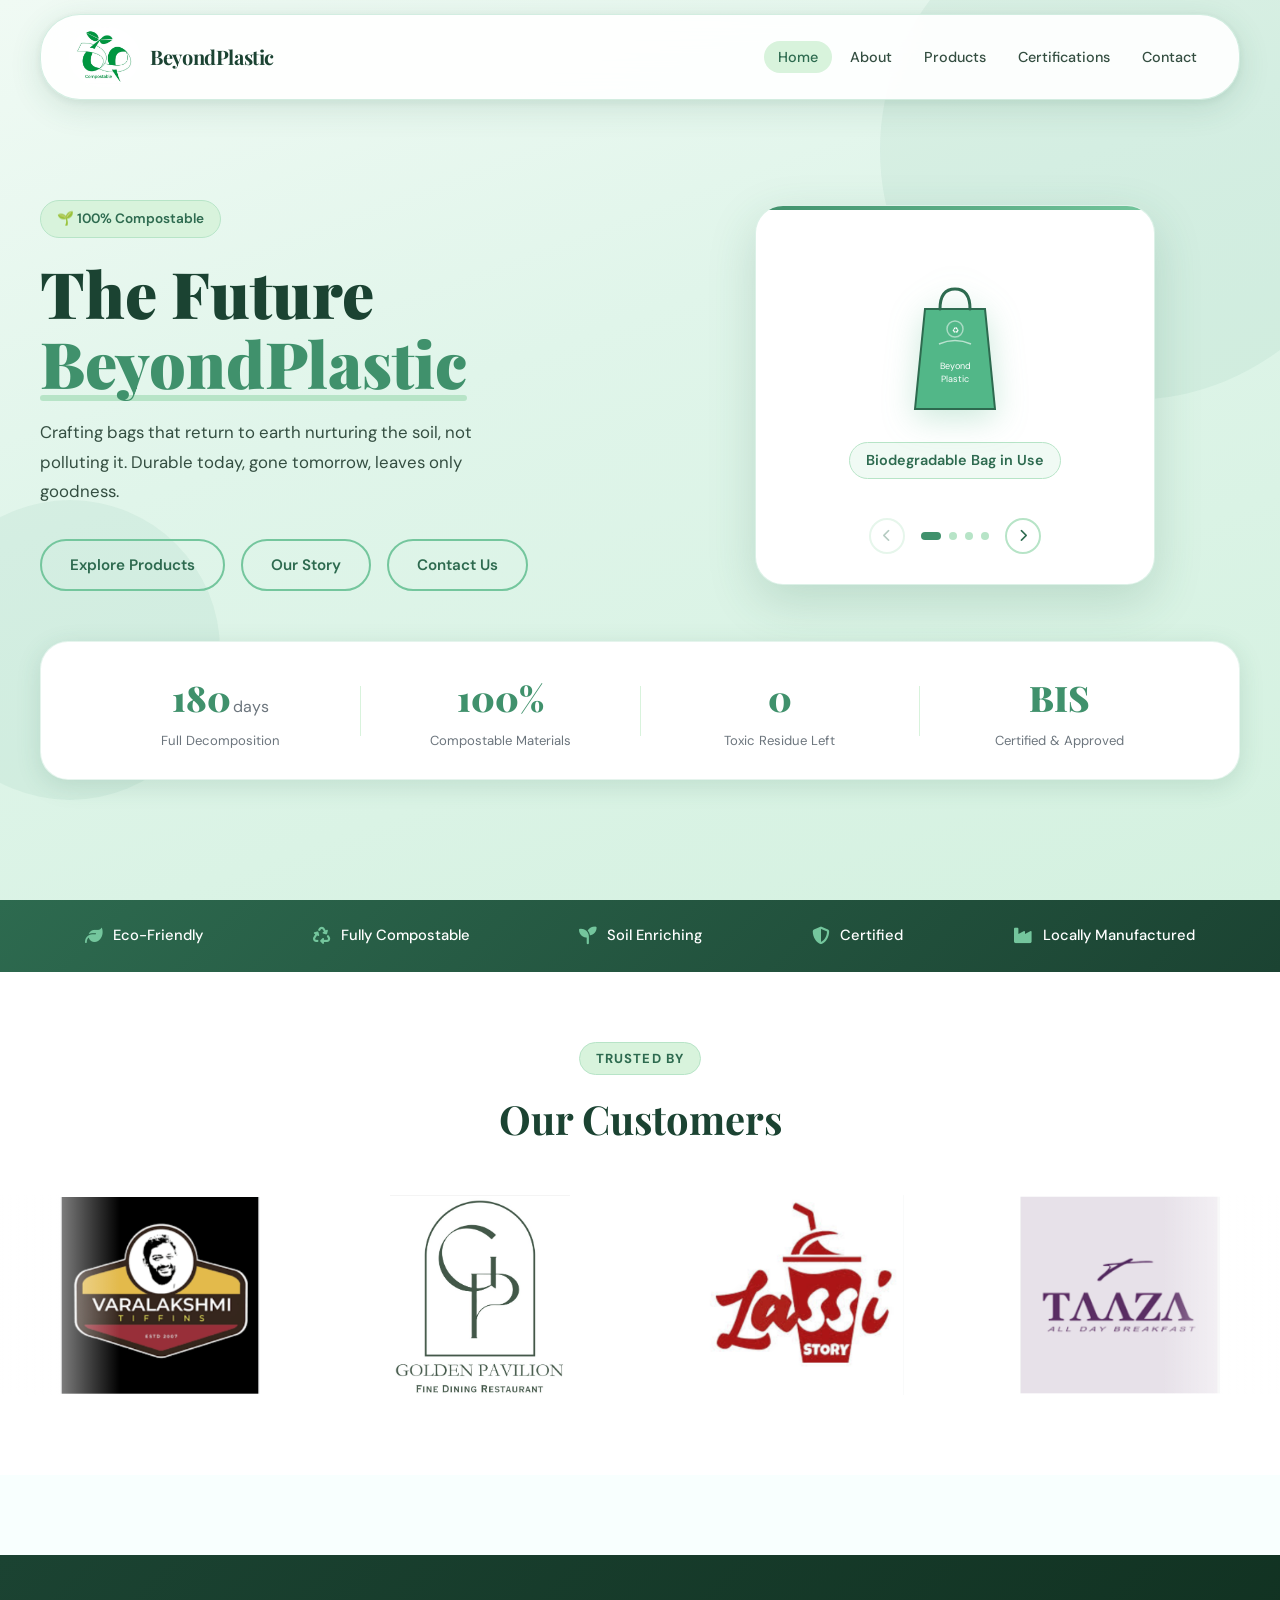
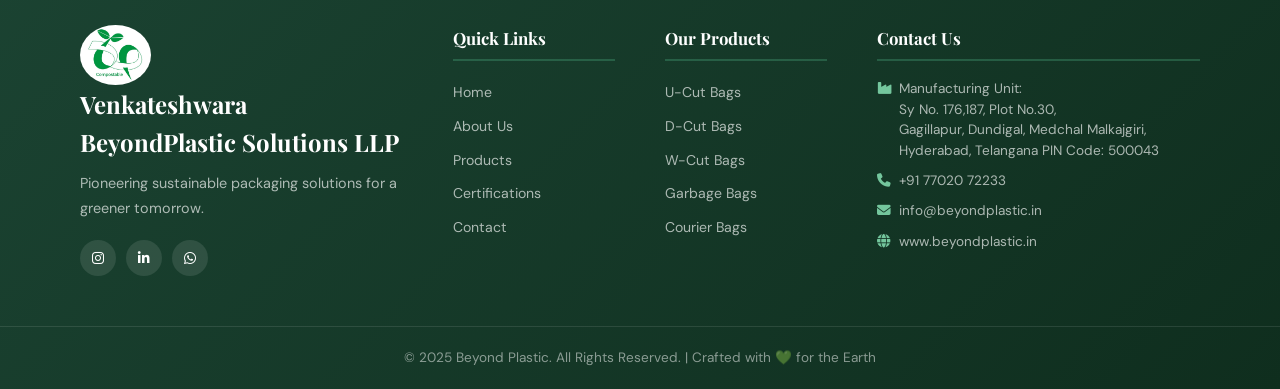
==== commit ce8fba72: "Update" ====
--- a/index.html
+++ b/index.html
@@ -44,7 +44,7 @@
       <div class="hero-text">
         <p class="hero-tag">🌱 100% Compostable</p>
         <h1 class="hero-title">The Future<br/><span>BeyondPlastic</span></h1>
-        <p class="hero-sub">Crafting bags that return to earth — nurturing the soil, not polluting it. Durable today, gone tomorrow, leaves only goodness.</p>
+        <p class="hero-sub">Crafting bags that return to earth nurturing the soil, not polluting it. Durable today, gone tomorrow, leaves only goodness.</p>
         <div class="hero-cta">
           <a href="pages/products.html" class="btn-outline">Explore Products</a> <!-- class="btn-primary" -->
           <a href="pages/about.html" class="btn-outline">Our Story</a>
